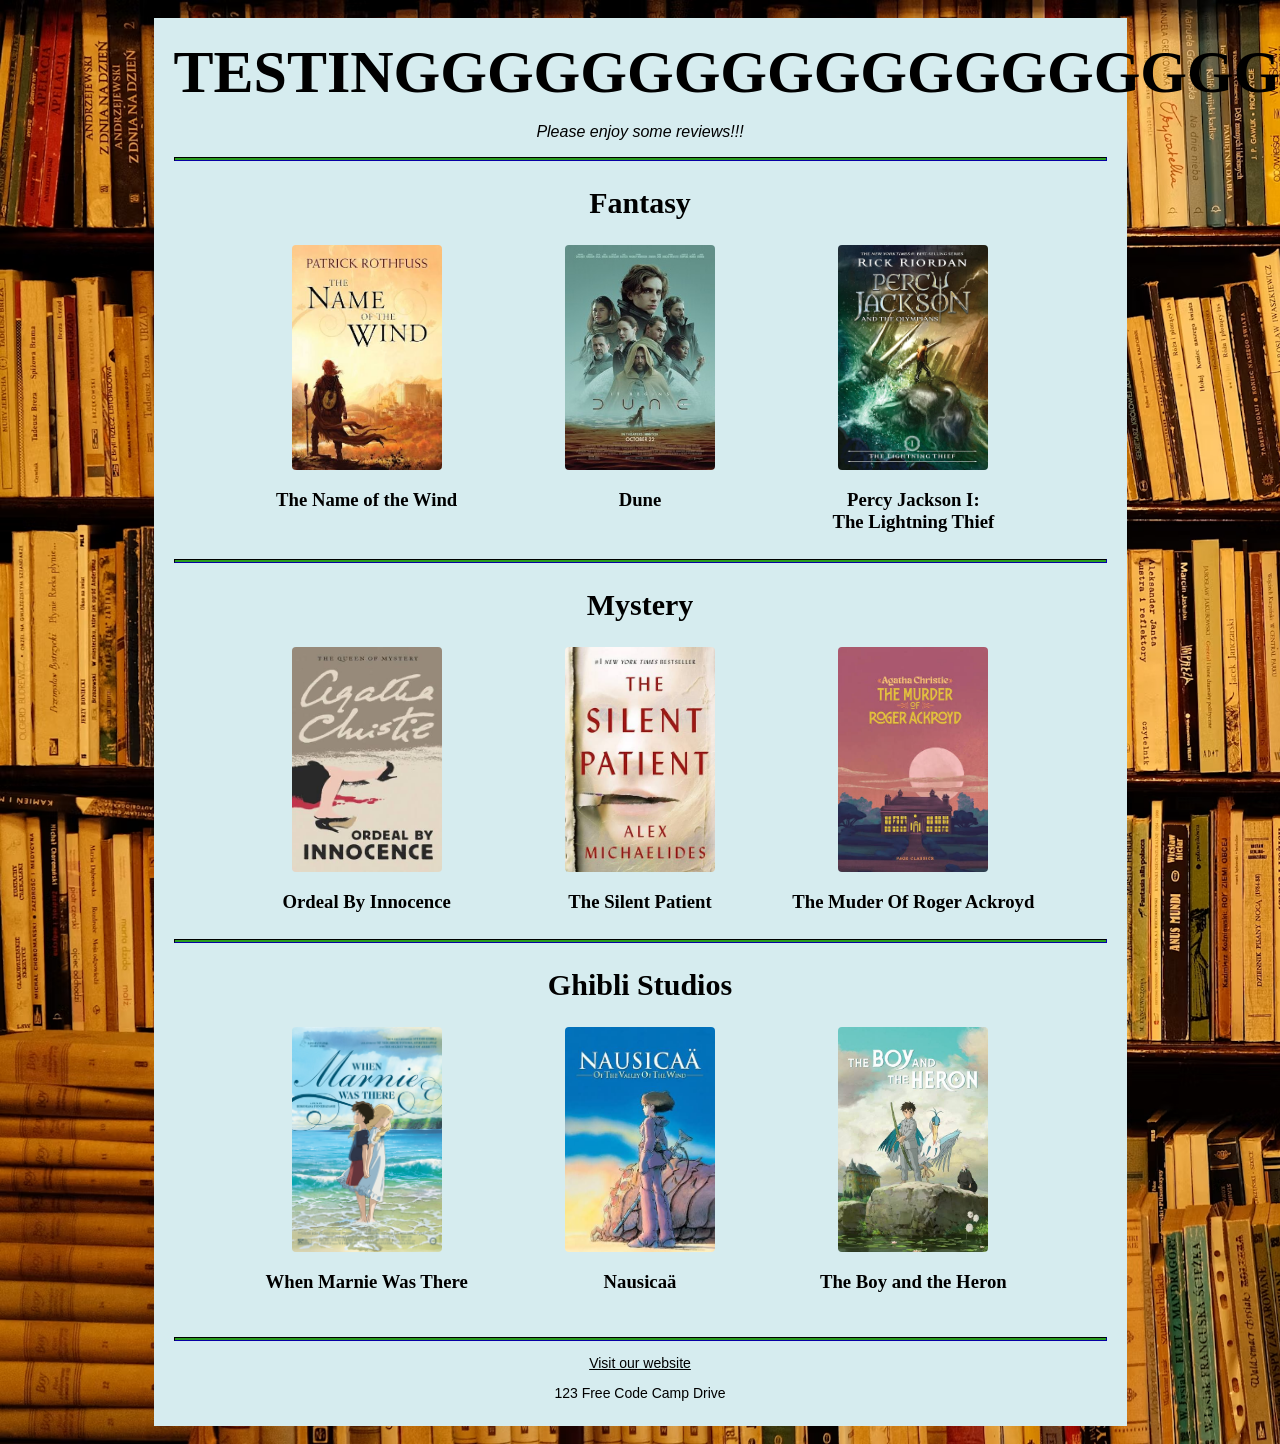
==== index.html @ d8da2d12 "file path" ====
<!DOCTYPE html>
<html lang="en">
  <head>
    <meta charset="utf-8" />
    <meta name="viewport" content="width=device-width, initial-scale=1.0" />
    <title>Cafe Menu</title>
    <link href="style.css" rel="stylesheet"/>
  </head>
  <body>
    <div class="reviewBody">
      <main>
        <h1>TESTINGGGGGGGGGGGGGGGGGGG</h1>
          <p class="established">Please enjoy some reviews!!!</p>
          <hr>
        <section>
          <h2>Fantasy</h2>
            <div class = book-grid>
              <article class="book-item">
                <a href="https://en.wikipedia.org/wiki/The_Name_of_the_Wind" target="_blank">
                <img class="posterCover" src="Images/Fantasy_TheNameOfTheWind.jpg" alt="The Name of the Wind book cover"/>
                </a>
                <h3>The Name of the Wind</h3>
              </article>

              <article class="book-item">
                <a href="https://en.wikipedia.org/wiki/Dune_(2021_film)" target="_blank">
                <img class="posterCover" src="Images/Dune_1.jpg" alt="Dune movie cover"/>
                </a>
                <h3>Dune</h3>
              </article>

              <article class="book-item">
                <a href="https://en.wikipedia.org/wiki/The_Lightning_Thief" target="_blank">
                <img class="posterCover" src="Images/Percy_Jackson_1.jpg" alt="Percy Jackson I: The Lightning Thief"/>
                </a>
                <h3>Percy Jackson I:<br>The Lightning Thief</h3>
              </article>

            </div>
          </section>
          <hr>

        <section>
          <h2>Mystery</h2>
            <div class = book-grid>
              <article class="book-item">
                <a href="https://en.wikipedia.org/wiki/Ordeal_by_Innocence" target="_blank">
                <img class="posterCover" src="Images/OrdealByInnocence.jpg" alt="Ordeal By Innocence"/>
                </a>
                <h3>Ordeal By Innocence</h3>
              </article>

              <article class="book-item">
                <a href="https://en.wikipedia.org/wiki/The_Silent_Patient" target="_blank">
                <img class="posterCover" src="Images/SilentPatient.jpg" alt="Silent Patient Cover"/>
                </a>
                <h3>The Silent Patient</h3>
              </article>

              <article class="book-item">
                <a href="https://en.wikipedia.org/wiki/The_Murder_of_Roger_Ackroyd" target="_blank">
                <img class="posterCover" src="Images/MuderOfRogerAckroyd.jpg" alt="The Muder Of Roger Ackroyd"/>
                </a>
                <h3>The Muder Of Roger Ackroyd</h3>
              </article>

            </div>
          
        </section>
        <hr>

        <section>
          <h2>Ghibli Studios</h2>
            <div class = book-grid>
              <article class="book-item">
                <a href="https://en.wikipedia.org/wiki/When_Marnie_Was_There_(film)" target="_blank">
                <img class="posterCover" src="Images/whenMarnieWasThere.jpg" alt="When Marnie Was There"/>
                </a>
                <h3>When Marnie Was There</h3>
              </article>

              <article class="book-item">
                <a href="https://en.wikipedia.org/wiki/Nausica%C3%A4_of_the_Valley_of_the_Wind_(film)" target="_blank">
                <img class="posterCover" src="Images/Nausicaa.jpg" alt="Nausicaä of the Valley of the Wind"/>
                </a>
                <h3>Nausicaä</h3>
              </article>

              <article class="book-item">
                <a href="https://en.wikipedia.org/wiki/The_Boy_and_the_Heron" target="_blank">
                <img class="posterCover" src="Images/theBoyandtheHeron.jpg" alt="The Boy and the Heron"/>
                </a>
                <h3>The Boy and the Heron</h3>
              </article>

            </div>
        </section>

      </main>


      <hr class="bottom-line">
      <footer>
        <p>
          <a href="https://www.freecodecamp.org" target="_blank">Visit our website</a>
        </p>
        <p class="address">123 Free Code Camp Drive</p>
      </footer>
    </div>
  </body>
</html>
---- style.css ----
body {
  background-image: url(Images/library_books.avif);
  background-size: cover;
  font-family: sans-serif;
  padding: 10px;
}

h1 {
  font-size: 60px;
  margin-top: 0;
  margin-bottom: 15px;
}

h2 {
  font-size: 30px;
}

.established {
  font-style: italic;
}

h1{
  text-align: center;
  font-family: Impact, serif;

}

h2,h3{
  text-align: center;
  font-family: 'Times New Roman', Times, serif;
  

}

p{
  text-align: center;
}


.book-grid {
  display: grid;
  grid-template-columns: repeat(3, 1fr); 
  grid-gap: 20px; 
  max-width: 800px; 
  margin: 0 auto;  
}

.book-item {
  display: flex;
  flex-direction: column;
  align-items: center; 
  text-align: center;
}

.posterCover {
  width: 150px;
  height: 225px;
  object-fit: cover;
  border-radius: 4px;
  transition: transform 0.3s ease-in-out; /* transition effect */
}

.posterCover:hover {
  transform: scale(1.05);
}

.reviewBody {
  width: 75%;
  background-color: #d6ecef;
  margin-left: auto;
  margin-right: auto;
  padding: 20px;
  max-width: 2300px;
}

img {
  display: block;
  margin-left: auto;
  margin-right: auto;
}

hr {
  height: 2px;
  background-color: #2a9c1f;
  border-color: #030051;
}

.bottom-line {
  margin-top: 25px;
}

.item p {
  display: inline-block;
  margin-top: 5px;
  margin-bottom: 5px;
  font-size: 18px;
}

.flavor, .dessert {
  text-align: left;
  width: 75%;
}

.price {
  text-align: right;
  width: 25%;
}

/* FOOTER =================================================================================*/

footer {
  font-size: 14px;
}

.address {
  margin-bottom: 5px;
}

a {
  color: black;
}

a:visited {
  color: black;
}

a:hover {
  color: #510000;
}

a:active {
  color: #510000;
}
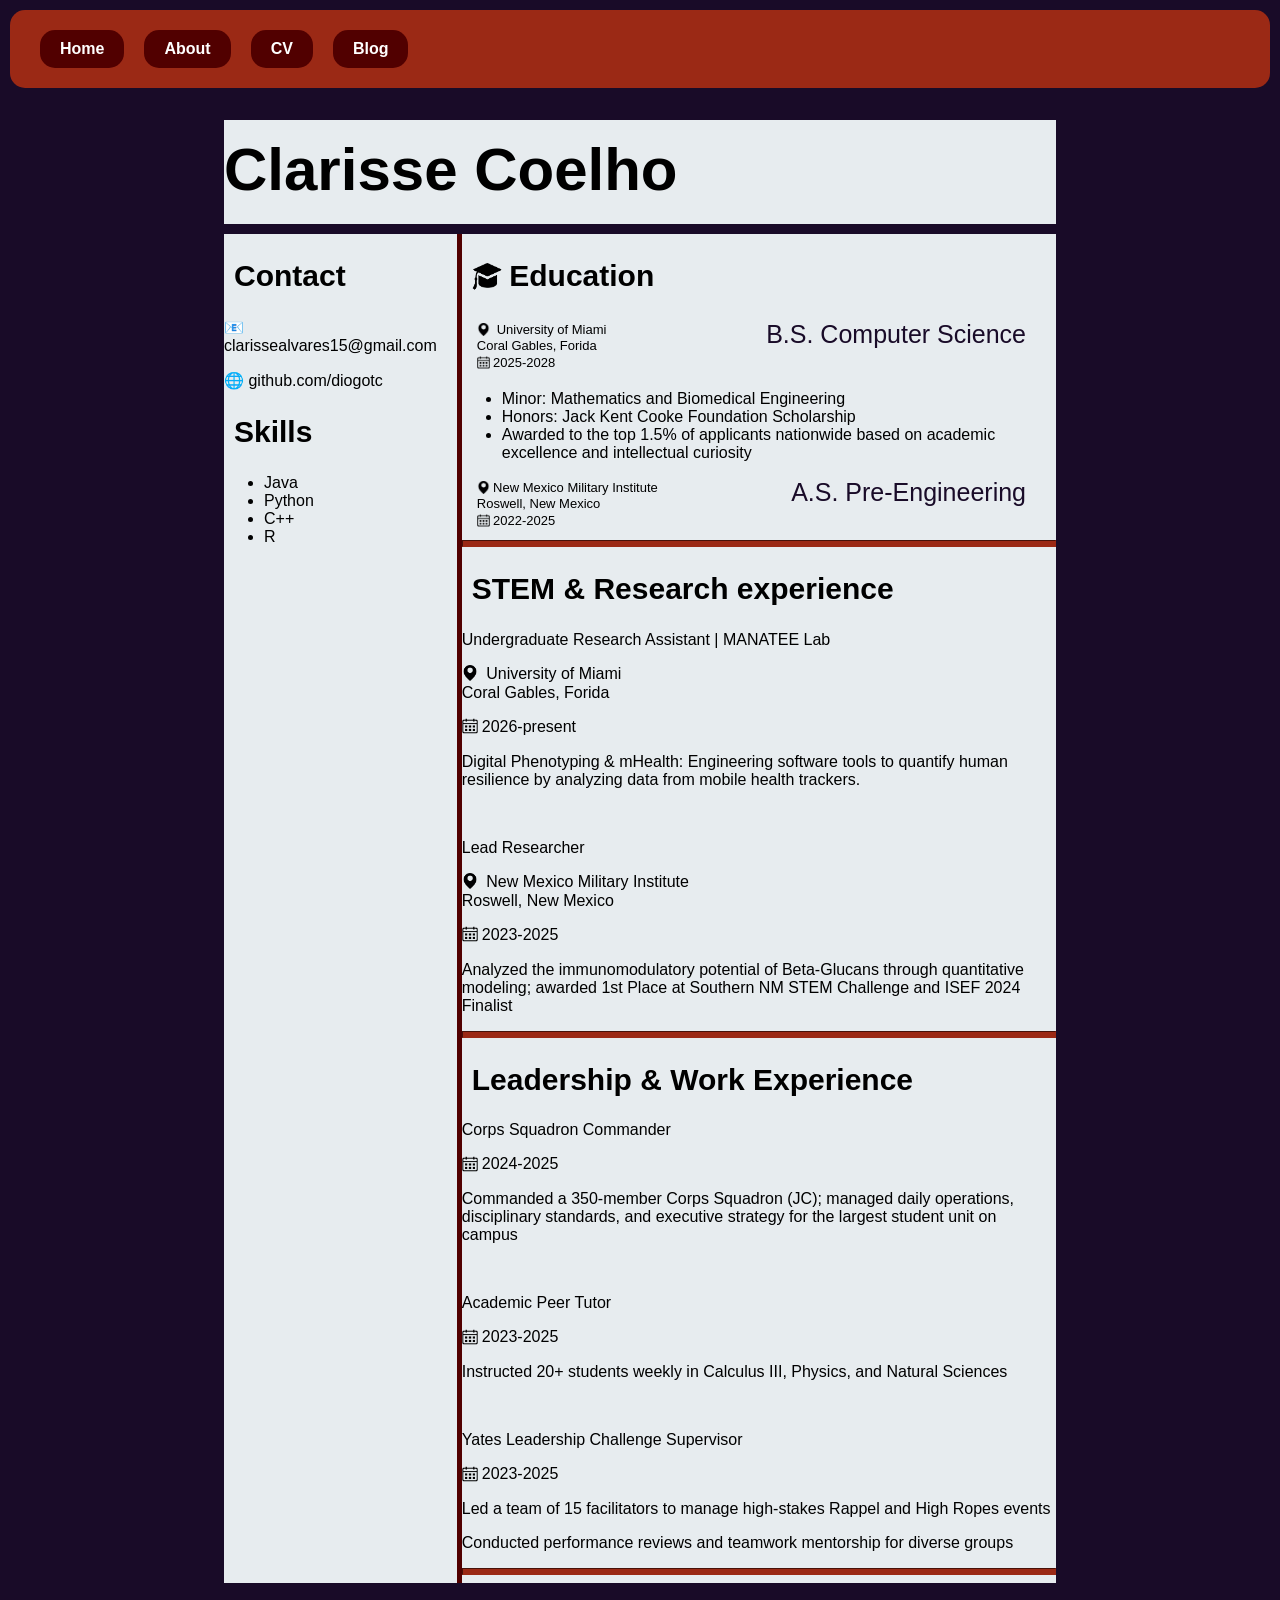
==== commit 8da8b6cc: "updates" ====
--- a/index.html
+++ b/index.html
@@ -3,109 +3,143 @@
   <head>
     <meta charset="utf-8" />
     <meta name="viewport" content="width=device-width, initial-scale=1.0" />
-    <title>Cafe Menu</title>
+    <title>Clarisse Coelho CV</title>
     <link href="style.css" rel="stylesheet"/>
   </head>
+
   <body>
-    <div class="reviewBody">
+    <nav class="navbar">
+      <div class="nav-container">
+        <ul class="nav-links">
+          <li><a href="#">Home</a></li>
+          <li><a href="#">About</a></li>
+          <li><a href="#">CV</a></li>
+          <li><a href="#">Blog</a></li>
+        </ul>
+      </div>
+    </nav>
+
+    <div class="resume-wrapper">
       <main>
-        <h1>TESTINGGGGGGGGGGGGGGGGGGG</h1>
-          <p class="established">Please enjoy some reviews!!!</p>
-          <hr>
-        <section>
-          <h2>Fantasy</h2>
-            <div class = book-grid>
-              <article class="book-item">
-                <a href="https://en.wikipedia.org/wiki/The_Name_of_the_Wind" target="_blank">
-                <img class="posterCover" src="Images/Fantasy_TheNameOfTheWind.jpg" alt="The Name of the Wind book cover"/>
-                </a>
-                <h3>The Name of the Wind</h3>
-              </article>
+        <header class="resume-header">
+          <h1>Clarisse Coelho</h1>
+        </header>
 
-              <article class="book-item">
-                <a href="https://en.wikipedia.org/wiki/Dune_(2021_film)" target="_blank">
-                <img class="posterCover" src="Images/Dune_1.jpg" alt="Dune movie cover"/>
-                </a>
-                <h3>Dune</h3>
-              </article>
+        <div class ="columns-container">
 
-              <article class="book-item">
-                <a href="https://en.wikipedia.org/wiki/The_Lightning_Thief" target="_blank">
-                <img class="posterCover" src="Images/Percy_Jackson_1.jpg" alt="Percy Jackson I: The Lightning Thief"/>
-                </a>
-                <h3>Percy Jackson I:<br>The Lightning Thief</h3>
-              </article>
-
-            </div>
-          </section>
-          <hr>
-
-        <section>
-          <h2>Mystery</h2>
-            <div class = book-grid>
-              <article class="book-item">
-                <a href="https://en.wikipedia.org/wiki/Ordeal_by_Innocence" target="_blank">
-                <img class="posterCover" src="Images/OrdealByInnocence.jpg" alt="Ordeal By Innocence"/>
-                </a>
-                <h3>Ordeal By Innocence</h3>
-              </article>
-
-              <article class="book-item">
-                <a href="https://en.wikipedia.org/wiki/The_Silent_Patient" target="_blank">
-                <img class="posterCover" src="Images/SilentPatient.jpg" alt="Silent Patient Cover"/>
-                </a>
-                <h3>The Silent Patient</h3>
-              </article>
-
-              <article class="book-item">
-                <a href="https://en.wikipedia.org/wiki/The_Murder_of_Roger_Ackroyd" target="_blank">
-                <img class="posterCover" src="Images/MuderOfRogerAckroyd.jpg" alt="The Muder Of Roger Ackroyd"/>
-                </a>
-                <h3>The Muder Of Roger Ackroyd</h3>
-              </article>
-
-            </div>
-          
-        </section>
-        <hr>
-
-        <section>
-          <h2>Ghibli Studios</h2>
-            <div class = book-grid>
-              <article class="book-item">
-                <a href="https://en.wikipedia.org/wiki/When_Marnie_Was_There_(film)" target="_blank">
-                <img class="posterCover" src="Images/whenMarnieWasThere.jpg" alt="When Marnie Was There"/>
-                </a>
-                <h3>When Marnie Was There</h3>
-              </article>
-
-              <article class="book-item">
-                <a href="https://en.wikipedia.org/wiki/Nausica%C3%A4_of_the_Valley_of_the_Wind_(film)" target="_blank">
-                <img class="posterCover" src="Images/Nausicaa.jpg" alt="Nausicaä of the Valley of the Wind"/>
-                </a>
-                <h3>Nausicaä</h3>
-              </article>
-
-              <article class="book-item">
-                <a href="https://en.wikipedia.org/wiki/The_Boy_and_the_Heron" target="_blank">
-                <img class="posterCover" src="Images/theBoyandtheHeron.jpg" alt="The Boy and the Heron"/>
-                </a>
-                <h3>The Boy and the Heron</h3>
-              </article>
-
-            </div>
-        </section>
-
-      </main>
+          <div class="right-column">
+            
 
 
-      <hr class="bottom-line">
-      <footer>
-        <p>
-          <a href="https://www.freecodecamp.org" target="_blank">Visit our website</a>
-        </p>
-        <p class="address">123 Free Code Camp Drive</p>
-      </footer>
-    </div>
+
+
+
+
+
+
+
+            <section>
+              <h2><img class="icon" src="Images/cap.png" alt="Graduation Cap Logo">Education</h2>
+
+              <div class = "resume-item">
+                <div class = "item-header">
+                  <div class = "meta-details">
+                    <p class = "location"><img class="icon" src="Images/location 2.png" alt="GPS symbol"> University of Miami<br>Coral Gables, Forida </p>
+                    <p class = "date"><img class="icon" src="Images/date.png" alt="calendar symbol">2025-2028</p>
+                  </div>
+                  <p class = "degree-title">B.S. Computer Science </p>
+                </div>
+
+                <ul class="item-details">
+                  <li>Minor: Mathematics and Biomedical Engineering</li>
+                  <li>Honors: Jack Kent Cooke Foundation Scholarship</li>
+                  <li>Awarded to the top 1.5% of applicants nationwide based on academic excellence and intellectual curiosity</li>
+                </ul>
+              </div>
+              
+              <div class="resume-item">
+                <div class = "item-header">
+                  <div class = "meta-details">
+                    <p class = "location"><img class="icon" src="Images/location 2.png" alt="GPS symbol">New Mexico Military Institute<br>Roswell, New Mexico</p>
+                    <p class = "date"><img class="icon" src="Images/date.png" alt="calendar symbol">2022-2025</p>
+                  </div>
+                  <p class = "degree-title">A.S. Pre-Engineering</p>
+                </div>
+                                                    
+              </div>
+            </section> <!--end education section-->
+
+
+
+
+
+
+
+
+            <hr>
+            <section>
+              <h2>STEM & Research experience</h2>
+                <div class = resume-category>
+                  <p class = "research-title">Undergraduate Research Assistant | MANATEE Lab</p>
+                  <p class = "location"><img class="icon" src="Images/location 2.png" alt="GPS symbol"> University of Miami<br>Coral Gables, Forida </p>
+                  <p class = "date"><img class="icon" src="Images/date.png" alt="calendar symbol">2026-present</p>
+                  <p class="project">Digital Phenotyping & mHealth: Engineering software tools to quantify human resilience by analyzing data from mobile health trackers.</p>
+                  <br>
+                  <p class = "research-title">Lead Researcher</p>
+                  <p class = "location"><img class="icon" src="Images/location 2.png" alt="GPS symbol"> New Mexico Military Institute<br>Roswell, New Mexico   </p>
+                  <p class = "date"><img class="icon" src="Images/date.png" alt="calendar symbol">2023-2025</p>
+                  <p class="project">Analyzed the immunomodulatory potential of Beta-Glucans through quantitative modeling; awarded 1st Place at Southern NM STEM Challenge and ISEF 2024 Finalist</p>
+
+                </div>
+            </section> <!--end STEM and Research experience section-->
+            <hr>
+            <section>
+              <h2>Leadership & Work Experience</h2>
+                <div class = resume-category>
+                  <p class = "research-title">Corps Squadron Commander </p>
+                  <p class = "date"><img class="icon" src="Images/date.png" alt="calendar symbol">2024-2025</p>
+                  <p class="project">Commanded a 350-member Corps Squadron (JC); managed daily operations, disciplinary standards, and executive strategy for the largest student unit on campus</p>
+                  <br>
+                  <p class = "research-title">Academic Peer Tutor</p>
+                  <p class = "date"><img class="icon" src="Images/date.png" alt="calendar symbol">2023-2025</p>
+                  <p class="project">Instructed 20+ students weekly in Calculus III, Physics, and Natural Sciences</p>
+                  <br>
+                  <p class = "research-title">Yates Leadership Challenge Supervisor</p>
+                  <p class = "date"><img class="icon" src="Images/date.png" alt="calendar symbol">2023-2025</p>
+                  <p class="project">Led a team of 15 facilitators to manage high-stakes Rappel and High Ropes events</p>
+                  <p class="project">Conducted performance reviews and teamwork mentorship for diverse groups </p>
+                  
+                </div>
+            </section> <!--end Leadership and Work Experience section-->
+            <hr>
+          </div> <!--end of div = right column-->
+
+          <div class="left-column">
+            <section>
+              <h2>Contact</h2>
+                <div class = resume-category>
+                  <p>📧 clarissealvares15@gmail.com</p>   
+                  <p>🌐 github.com/diogotc</p>             
+                </div>
+            </section>    
+      
+            <section>
+              <h2>Skills</h2>
+                <div class = resume-category>
+                  <ul class="programing-languages">
+                    <li>Java</li>
+                    <li>Python</li>
+                    <li>C++</li>
+                    <li>R</li>
+                  </ul>
+                </div>
+            </section>         
+          </div>  <!-- end of div = body left column--> 
+
+        </div> <!-- end of div = columns container-->    
+      </main>
+      
+
+    </div> <!--End of div resume-wrapper-->
   </body>
 </html>
--- a/style.css
+++ b/style.css
@@ -1,133 +1,198 @@
+
+
+
+/* NAVIGATION BAR=========================================================================== */
+.navbar {
+  background-color: #9b2915; 
+  padding: 20px 0; /*Grossura do menu - First number is top and bottom, second it left and right*/
+
+  /*Menu space formating*/
+  top: 10px;       
+  left: 10px;     
+  right: 10px;     
+  
+  z-index: 1000;   /*Stays on top of the screen*/
+
+  border-radius: 15px;
+  position: fixed; /* Keeps it locked to the viewport */
+}
+
+.nav-container {
+  max-width: 1200px;
+  margin: 0 auto;
+  display: flex;
+  justify-content: flex-start; /* put links to the right */
+  align-items: center;
+  padding: 0 30px; /*Distancia dos links da esquerda*/
+  
+}
+
+
+.nav-links {
+  list-style: none; /* Removes bullet points */
+  display: flex; /*Items: sit side-by-side + stretch to match height*/
+  gap: 20px;       /* Adds spacing between menu items */
+  margin: 0;
+  padding: 0;
+  
+}
+
+.nav-links a {
+  color: white;  
+  font-weight: bold;
+  text-decoration: none; /*removes the underline */
+  font-size: 16px;
+  border-radius: 15px;
+
+  /* BUTTON SETTINGS */
+  padding: 10px 20px;           /* Borders */
+  background-color: #510000;    
+  display: inline-block;    
+  
+  /* THE ANIMATION */
+  transition: all 0.3s cubic-bezier(0.175, 0.885, 0.32, 1.275); /*Pop up effect*/
+}
+
+.nav-links a:hover {
+  color: #b9bcbd;
+  transition: all 0.3s cubic-bezier(0.175, 0.885, 0.32, 1.275);
+  transform: translateY(-5px) scale(1.06); /* Leaps up 5px and grows 6% larger */
+  box-shadow: 0 10px 20px rgba(0, 0, 0, 0.4); /* soft shadow underneath*/
+  
+}
+
+.nav-links a:active {
+  transform: translateY(-1px) scale(1.01); /* Snaps back down slightly when clicked */
+  box-shadow: 0 3px 6px rgba(0, 0, 0, 0.4);  /* Tightens the shadow back up */
+}
+
+
+/*================BODY=========================================================================*/
+
 body {
-  background-image: url(Images/library_books.avif);
+
   background-size: cover;
-  font-family: sans-serif;
-  padding: 10px;
+  font-family: Inter, Helvetica, sans-serif;
+  padding: 0px;
+  width: 65%;
+  background-color: #190B28;
+  margin-left: auto;
+  margin-right: auto;
+  margin-top: 100px;
+  padding: 20px;
+  max-width: 2300px;
 }
 
 h1 {
   font-size: 60px;
   margin-top: 0;
   margin-bottom: 15px;
+  text-align: left;
+  font-family: Inter, Helvetica, sans-serif;
 }
 
-h2 {
-  font-size: 30px;
-}
-
-.established {
-  font-style: italic;
-}
-
-h1{
-  text-align: center;
-  font-family: Impact, serif;
-
-}
-
-h2,h3{
-  text-align: center;
-  font-family: 'Times New Roman', Times, serif;
+h3{
+  font-family: Inter, Helvetica, sans-serif;
   
 
 }
 
 p{
-  text-align: center;
+  text-align: left;
+  font-family: Inter, Helvetica, sans-serif;
 }
 
 
-.book-grid {
-  display: grid;
-  grid-template-columns: repeat(3, 1fr); 
-  grid-gap: 20px; 
-  max-width: 800px; 
-  margin: 0 auto;  
+/* ================== Columns settings ==================================================*/
+
+.resume-header{
+  margin-bottom: 0;       /* Forces the header block to end exactly at the line */
+  background-color: #E7ECEF;
+  padding-bottom: 5px;   /* Use padding instead of margin to keep space inside the aqua box */
+  padding-top: 15px;
+  border-bottom: 10px solid #190B28;
+} 
+
+
+.columns-container{
+  display: flex;
+  gap: 0px;
+  margin-top: 0; /* Ensures the columns touch the header perfectly */
 }
 
-.book-item {
-  display: flex;
-  flex-direction: column;
-  align-items: center; 
-  text-align: center;
+.right-column {
+  flex: 3; /* Content takes up 75% */
+  order: 2; /* Pushes the right column content to visual right side */
+  background-color: #E7ECEF;
 }
 
-.posterCover {
-  width: 150px;
-  height: 225px;
-  object-fit: cover;
-  border-radius: 4px;
-  transition: transform 0.3s ease-in-out; /* transition effect */
+.left-column {
+  flex: 1; /* Sidebar takes up 25% */
+  order: 1; /* Keeps sidebar on visual left side */
+  border-right: 5px solid #510000;
+  padding-right: 20px;
+  background-color: #E7ECEF;
 }
 
-.posterCover:hover {
-  transform: scale(1.05);
+
+/* Division Lines*/
+hr { 
+  height: 5px;
+  background-color: #9B2915;
+  border-color: #9B2915;
 }
 
-.reviewBody {
-  width: 75%;
-  background-color: #d6ecef;
-  margin-left: auto;
-  margin-right: auto;
-  padding: 20px;
-  max-width: 2300px;
+/* Text Settings ===================================================================*/
+
+h2 {
+  font-size: 30px;
+  font-family: Inter, Helvetica, sans-serif;
+  text-align: left;
+  padding-left: 10px;
+
 }
 
-img {
-  display: block;
-  margin-left: auto;
-  margin-right: auto;
+.icon{
+
+  width: 1em;
+  height: 1em;
+  vertical-align: middle;
+  padding-right: 0.25em;
+  padding-bottom: 0.15em;
+
 }
 
-hr {
-  height: 2px;
-  background-color: #2a9c1f;
-  border-color: #030051;
+.item-header {
+  display: flex;
+  justify-content: space-between; /* metadata left and degree title goes */
+  align-items: flex-start;
+  margin-bottom: 8px;
 }
 
-.bottom-line {
-  margin-top: 25px;
+.meta-details p {
+  font-size: 13px;       
+  margin: 2px 0;         
+  text-align: left !important;
+  padding-left: 15px;
 }
 
-.item p {
-  display: inline-block;
-  margin-top: 5px;
-  margin-bottom: 5px;
-  font-size: 18px;
+
+.degree-title {
+  font-size: 25px;      
+  color: #190B28;
+  margin-top: 0;
+  text-align: right !important;
+  padding-right: 30px;
+  font-family: sans-serif; 
+
 }
 
-.flavor, .dessert {
+.resume-details {
   text-align: left;
-  width: 75%;
+  padding-left: 20px;
+  margin-top: 5px;
+  font-size: 13px;
 }
-
-.price {
-  text-align: right;
-  width: 25%;
-}
-
-/* FOOTER =================================================================================*/
-
-footer {
-  font-size: 14px;
-}
-
-.address {
-  margin-bottom: 5px;
-}
-
-a {
-  color: black;
-}
-
-a:visited {
-  color: black;
-}
-
-a:hover {
-  color: #510000;
-}
-
-a:active {
-  color: #510000;
+.resume-details li {
+  margin-bottom: 4px;
 }
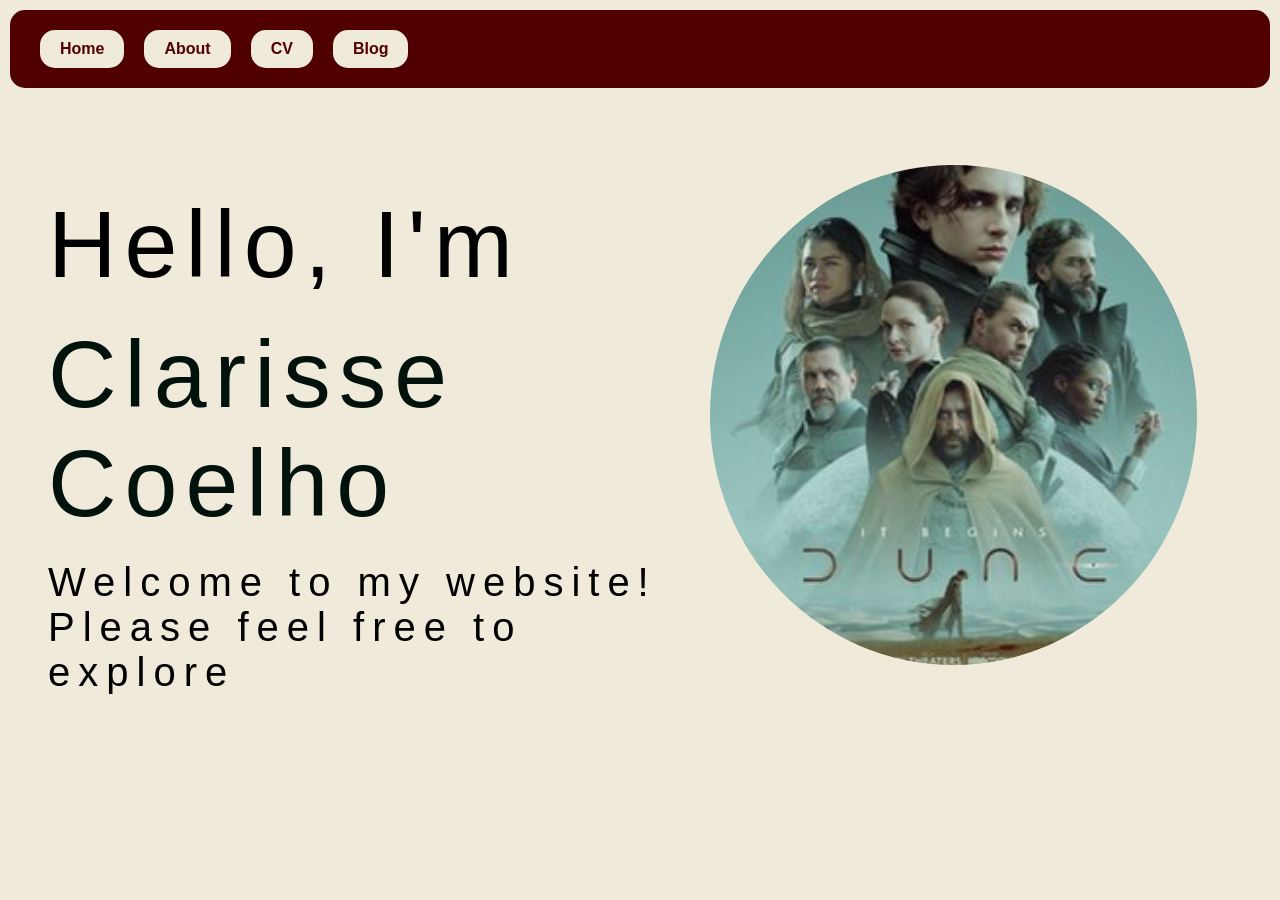
==== commit 58553e14: "Changes" ====
--- a/index.html
+++ b/index.html
@@ -7,136 +7,29 @@
     <link href="style.css" rel="stylesheet"/>
   </head>
 
-  <body>
+  <body class="index-body">
     <nav class="navbar">
       <div class="nav-container">
         <ul class="nav-links">
-          <li><a href="#">Home</a></li>
-          <li><a href="#">About</a></li>
-          <li><a href="#">CV</a></li>
-          <li><a href="#">Blog</a></li>
+          <li><a href="index.html">Home</a></li>
+          <li><a href="about.html">About</a></li>
+          <li><a href="cv.html">CV</a></li>
+          <li><a href="blog.html">Blog</a></li>
         </ul>
       </div>
     </nav>
 
     <div class="resume-wrapper">
       <main>
-        <header class="resume-header">
-          <h1>Clarisse Coelho</h1>
-        </header>
+        <div class="home-container">
+          <div class ="home-text">
+            <p class="home-greeting">Hello, I'm</p>
+            <p class="home-name">Clarisse<br>Coelho</p>
+            <p class="home-intro">Welcome to my website!<br>Please feel free to explore</p>
+          </div>
+          <img src="Images/Dune_1.jpg" class="home-profilepicture" alt="Clarisse profile picture">
 
-        <div class ="columns-container">
-
-          <div class="right-column">
-            
-
-
-
-
-
-
-
-
-
-            <section>
-              <h2><img class="icon" src="Images/cap.png" alt="Graduation Cap Logo">Education</h2>
-
-              <div class = "resume-item">
-                <div class = "item-header">
-                  <div class = "meta-details">
-                    <p class = "location"><img class="icon" src="Images/location 2.png" alt="GPS symbol"> University of Miami<br>Coral Gables, Forida </p>
-                    <p class = "date"><img class="icon" src="Images/date.png" alt="calendar symbol">2025-2028</p>
-                  </div>
-                  <p class = "degree-title">B.S. Computer Science </p>
-                </div>
-
-                <ul class="item-details">
-                  <li>Minor: Mathematics and Biomedical Engineering</li>
-                  <li>Honors: Jack Kent Cooke Foundation Scholarship</li>
-                  <li>Awarded to the top 1.5% of applicants nationwide based on academic excellence and intellectual curiosity</li>
-                </ul>
-              </div>
-              
-              <div class="resume-item">
-                <div class = "item-header">
-                  <div class = "meta-details">
-                    <p class = "location"><img class="icon" src="Images/location 2.png" alt="GPS symbol">New Mexico Military Institute<br>Roswell, New Mexico</p>
-                    <p class = "date"><img class="icon" src="Images/date.png" alt="calendar symbol">2022-2025</p>
-                  </div>
-                  <p class = "degree-title">A.S. Pre-Engineering</p>
-                </div>
-                                                    
-              </div>
-            </section> <!--end education section-->
-
-
-
-
-
-
-
-
-            <hr>
-            <section>
-              <h2>STEM & Research experience</h2>
-                <div class = resume-category>
-                  <p class = "research-title">Undergraduate Research Assistant | MANATEE Lab</p>
-                  <p class = "location"><img class="icon" src="Images/location 2.png" alt="GPS symbol"> University of Miami<br>Coral Gables, Forida </p>
-                  <p class = "date"><img class="icon" src="Images/date.png" alt="calendar symbol">2026-present</p>
-                  <p class="project">Digital Phenotyping & mHealth: Engineering software tools to quantify human resilience by analyzing data from mobile health trackers.</p>
-                  <br>
-                  <p class = "research-title">Lead Researcher</p>
-                  <p class = "location"><img class="icon" src="Images/location 2.png" alt="GPS symbol"> New Mexico Military Institute<br>Roswell, New Mexico   </p>
-                  <p class = "date"><img class="icon" src="Images/date.png" alt="calendar symbol">2023-2025</p>
-                  <p class="project">Analyzed the immunomodulatory potential of Beta-Glucans through quantitative modeling; awarded 1st Place at Southern NM STEM Challenge and ISEF 2024 Finalist</p>
-
-                </div>
-            </section> <!--end STEM and Research experience section-->
-            <hr>
-            <section>
-              <h2>Leadership & Work Experience</h2>
-                <div class = resume-category>
-                  <p class = "research-title">Corps Squadron Commander </p>
-                  <p class = "date"><img class="icon" src="Images/date.png" alt="calendar symbol">2024-2025</p>
-                  <p class="project">Commanded a 350-member Corps Squadron (JC); managed daily operations, disciplinary standards, and executive strategy for the largest student unit on campus</p>
-                  <br>
-                  <p class = "research-title">Academic Peer Tutor</p>
-                  <p class = "date"><img class="icon" src="Images/date.png" alt="calendar symbol">2023-2025</p>
-                  <p class="project">Instructed 20+ students weekly in Calculus III, Physics, and Natural Sciences</p>
-                  <br>
-                  <p class = "research-title">Yates Leadership Challenge Supervisor</p>
-                  <p class = "date"><img class="icon" src="Images/date.png" alt="calendar symbol">2023-2025</p>
-                  <p class="project">Led a team of 15 facilitators to manage high-stakes Rappel and High Ropes events</p>
-                  <p class="project">Conducted performance reviews and teamwork mentorship for diverse groups </p>
-                  
-                </div>
-            </section> <!--end Leadership and Work Experience section-->
-            <hr>
-          </div> <!--end of div = right column-->
-
-          <div class="left-column">
-            <section>
-              <h2>Contact</h2>
-                <div class = resume-category>
-                  <p>📧 clarissealvares15@gmail.com</p>   
-                  <p>🌐 github.com/diogotc</p>             
-                </div>
-            </section>    
-      
-            <section>
-              <h2>Skills</h2>
-                <div class = resume-category>
-                  <ul class="programing-languages">
-                    <li>Java</li>
-                    <li>Python</li>
-                    <li>C++</li>
-                    <li>R</li>
-                  </ul>
-                </div>
-            </section>         
-          </div>  <!-- end of div = body left column--> 
-
-        </div> <!-- end of div = columns container-->    
+        </div>
       </main>
       
 
--- a/style.css
+++ b/style.css
@@ -1,9 +1,13 @@
 
 
 
-/* NAVIGATION BAR=========================================================================== */
+/* ==========================================================================
+  1. GLOBAL & RESET STYLES (Applies to ALL pages)
+  ========================================================================== 
+*/
+
 .navbar {
-  background-color: #9b2915; 
+  background-color: #510000; 
   padding: 20px 0; /*Grossura do menu - First number is top and bottom, second it left and right*/
 
   /*Menu space formating*/
@@ -26,7 +30,6 @@
   padding: 0 30px; /*Distancia dos links da esquerda*/
   
 }
-
 
 .nav-links {
   list-style: none; /* Removes bullet points */
@@ -38,7 +41,7 @@
 }
 
 .nav-links a {
-  color: white;  
+  color: #510000;  
   font-weight: bold;
   text-decoration: none; /*removes the underline */
   font-size: 16px;
@@ -46,7 +49,7 @@
 
   /* BUTTON SETTINGS */
   padding: 10px 20px;           /* Borders */
-  background-color: #510000;    
+  background-color: #F0EADA;    
   display: inline-block;    
   
   /* THE ANIMATION */
@@ -54,7 +57,7 @@
 }
 
 .nav-links a:hover {
-  color: #b9bcbd;
+  color: #00120B;
   transition: all 0.3s cubic-bezier(0.175, 0.885, 0.32, 1.275);
   transform: translateY(-5px) scale(1.06); /* Leaps up 5px and grows 6% larger */
   box-shadow: 0 10px 20px rgba(0, 0, 0, 0.4); /* soft shadow underneath*/
@@ -67,7 +70,7 @@
 }
 
 
-/*================BODY=========================================================================*/
+/*---------------------------------BODY--------------------------------------------*/
 
 body {
 
@@ -75,7 +78,7 @@
   font-family: Inter, Helvetica, sans-serif;
   padding: 0px;
   width: 65%;
-  background-color: #190B28;
+  background-color: #F0EADA;
   margin-left: auto;
   margin-right: auto;
   margin-top: 100px;
@@ -93,8 +96,6 @@
 
 h3{
   font-family: Inter, Helvetica, sans-serif;
-  
-
 }
 
 p{
@@ -103,8 +104,99 @@
 }
 
 
-/* ================== Columns settings ==================================================*/
-
+/* ==========================================================================
+  2. HOME PAGE EXCLUSIVE --- index.html
+  ========================================================================== 
+*/
+
+.index-body {
+
+  background-size: cover;
+  padding: 0px;
+  background-color: #F0EADA;
+  margin-left: 10%;
+  margin-right: auto;
+  margin-top: 75px;
+  padding: 20px;
+  max-width: 2300px;
+}
+
+.home-greeting,.home-intro,.home-name{
+  font-family:'Lucida Sans', 'Lucida Sans Regular', 'Lucida Grande', 'Lucida Sans Unicode', Geneva, Verdana, sans-serif;
+  letter-spacing: 8px ;
+}
+.home-greeting{
+  font-size: 95px;
+  padding-top: 0px;
+  padding-bottom: 1px;
+  
+}
+
+.home-name {
+  margin-top: -75px;
+  margin-bottom: -75px;
+  font-size: 95px;
+  display: inline-block;
+  color: #00120B;        
+  position: relative; 
+  z-index: 1;         
+  transition: color 0.4s ease;  /*return */
+}
+
+/* THE SLIDING BACKGROUND --------------------------------------------*/
+.home-name::before {
+  content: '';
+  position: absolute;
+  top: 0;
+  left: 0;
+  width: 100%;
+  height: 100%;
+  background-color: #510000; /* background that swipes */
+  z-index: -1;                /*  red sheet  behind  text */
+  transform: scaleX(0);             
+  transform-origin: bottom left;     /*Exit animation*/
+  transition: transform 0.4s cubic-bezier(0.25, 1, 0.5, 1); 
+}
+
+.home-name:hover::before {
+  transform: scaleX(1);            
+  
+  /* LEFT side*/
+  transform-origin: bottom left;   
+}
+
+.home-name:hover {
+  color: #F0EADA; 
+}
+
+.home-intro{
+  font-size: 40px;
+}
+
+.home-container {
+  display: flex;
+  align-items: center;
+  max-width: 90%;
+  margin-left: -100px;
+  padding-top: 0px;
+
+}
+
+.home-profilepicture{
+  width: 500px;
+  height: 500px;
+  border-radius: 50%; /*makes the circle*/
+  object-fit: cover; 
+  margin-right: -400px;
+
+}
+
+
+
+/* ==========================================================================
+  3. CV PAGE EXCLUSIVE --- cv.html
+  ========================================================================== 
+*/
 .resume-header{
   margin-bottom: 0;       /* Forces the header block to end exactly at the line */
   background-color: #E7ECEF;
@@ -142,8 +234,9 @@
   border-color: #9B2915;
 }
 
-/* Text Settings ===================================================================*/
-
+/* Text Settings -----------------------------------------------------------------*/
+
+/*Categories eg "Education", Skills, etc*/
 h2 {
   font-size: 30px;
   font-family: Inter, Helvetica, sans-serif;
@@ -195,4 +288,58 @@
 }
 .resume-details li {
   margin-bottom: 4px;
-}+}
+
+
+/*Left Colum Text---------------------------*/
+.contact-icon{
+
+  width: 1.4em;
+  height: 1.4em;
+  vertical-align: middle;
+  padding-right: 0.15em;
+  padding-bottom: 0.15em;
+
+}
+
+.contact-list li{
+  display: flex;
+  align-items: center; 
+  gap: 8px;            
+  margin-bottom: 1px;  
+  text-align: left ;
+}
+
+.contact-list a{
+  color: black ;
+  text-decoration: none;
+  display: inline-block; /* Allows the element to physically move */
+  transition: all 0.2s ease-in-out;
+}
+
+.contact-list a:hover{
+  color: #510000 ;
+  transform: translateX(4px); /* 4 pixels to the right */
+}
+
+/* ==========================================================================
+  4. BLOG PAGE EXCLUSIVE --- blog.html
+  ========================================================================== 
+*/
+
+
+
+
+
+
+/* ==========================================================================
+  5. General settings
+  ========================================================================== 
+*/
+
+.bold-word{
+
+  font-weight: bold;
+}
+
+
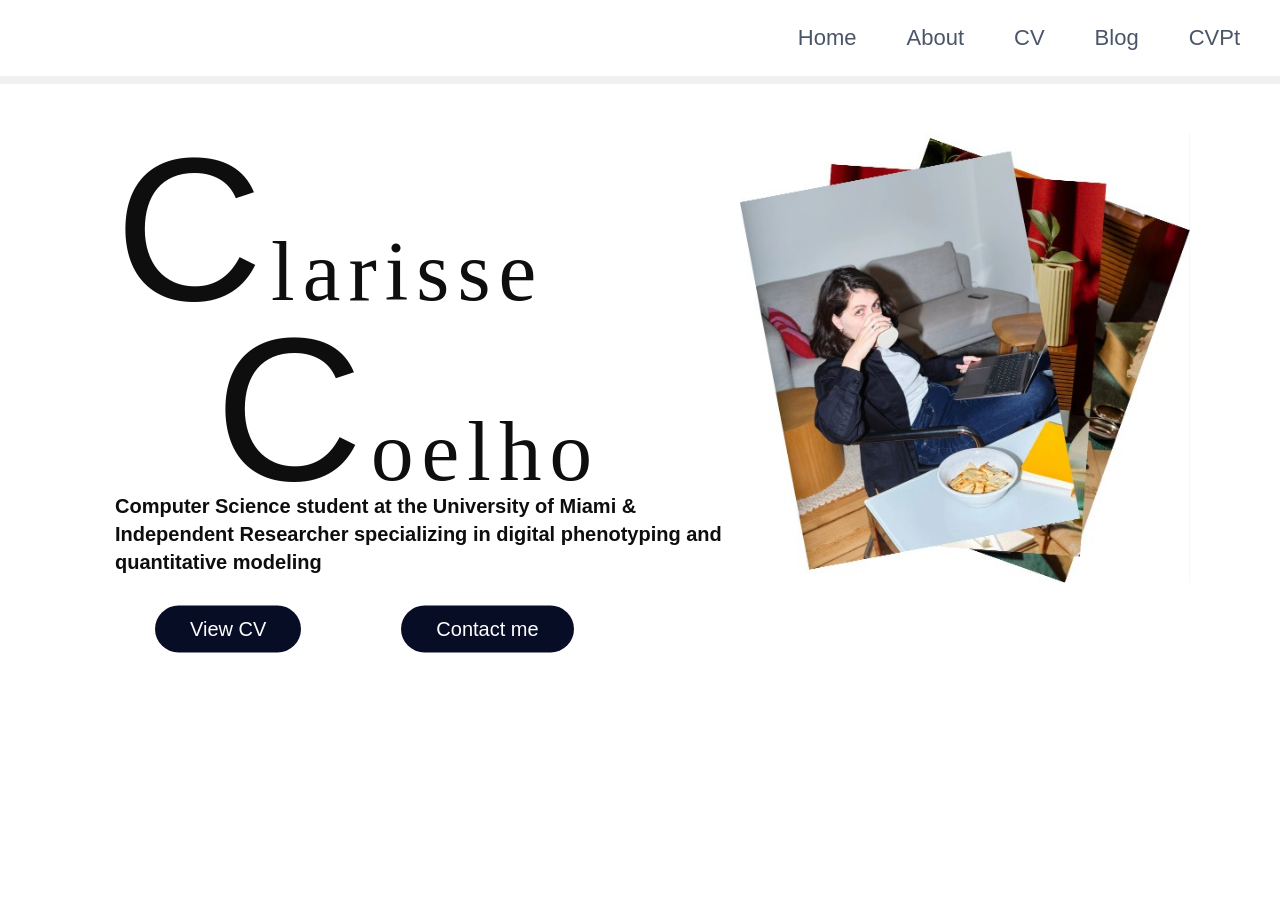
==== commit 4ae7390e: "new desing" ====
--- a/index.html
+++ b/index.html
@@ -3,7 +3,7 @@
   <head>
     <meta charset="utf-8" />
     <meta name="viewport" content="width=device-width, initial-scale=1.0" />
-    <title>Clarisse Coelho CV</title>
+    <title>Clarisse Coelho</title>
     <link href="style.css" rel="stylesheet"/>
   </head>
 
@@ -15,6 +15,7 @@
           <li><a href="about.html">About</a></li>
           <li><a href="cv.html">CV</a></li>
           <li><a href="blog.html">Blog</a></li>
+          <li><a href="cvpt.html">CVPt</a></li>
         </ul>
       </div>
     </nav>
@@ -23,13 +24,24 @@
       <main>
         <div class="home-container">
           <div class ="home-text">
-            <p class="home-greeting">Hello, I'm</p>
-            <p class="home-name">Clarisse<br>Coelho</p>
-            <p class="home-intro">Welcome to my website!<br>Please feel free to explore</p>
+            <h1 class="home-name">
+              <span class="sloop">C</span><span class="times">larisse</span>
+              <br>
+              <div id="home-coelho">
+                <span class="sloop">C</span><span class="times">oelho</span>
+              </div>
+            </h1>            
+              <p class="home-hero">Computer Science student at the University of Miami & Independent Researcher specializing in digital phenotyping and quantitative modeling</p>
+            
+            <div class="home-buttons">
+              <a href="cv.html" class="button-pill">View CV</a>
+              <a href="mailto:clarissealvares15@gmail.com" class="button-pill">Contact me</a>
+            </div>
           </div>
-          <img src="Images/Dune_1.jpg" class="home-profilepicture" alt="Clarisse profile picture">
+          <img src="Images/stackpictures.jpg" class="home-profilepicture" alt="Clarisse profile picture">
 
         </div>
+
       </main>
       
 
--- a/style.css
+++ b/style.css
@@ -1,4 +1,5 @@
 
+@import url('https://fonts.cdnfonts.com/css/sloop');
 
 
 /* ==========================================================================
@@ -7,91 +8,95 @@
 */
 
 .navbar {
-  background-color: #510000; 
-  padding: 20px 0; /*Grossura do menu - First number is top and bottom, second it left and right*/
-
-  /*Menu space formating*/
-  top: 10px;       
-  left: 10px;     
-  right: 10px;     
-  
-  z-index: 1000;   /*Stays on top of the screen*/
-
-  border-radius: 15px;
-  position: fixed; /* Keeps it locked to the viewport */
+  padding: 20px 0;
+  position: fixed; 
+  top: 0;       
+  left: 0;     
+  right: 0;     
+  z-index: 1000; 
+  border-bottom: 8px solid #f0f0f0; 
+  background-color: #ffffff;
 }
 
 .nav-container {
   max-width: 1200px;
   margin: 0 auto;
   display: flex;
-  justify-content: flex-start; /* put links to the right */
+  justify-content: flex-end; 
   align-items: center;
-  padding: 0 30px; /*Distancia dos links da esquerda*/
+  padding: 0 30px; 
+}
+
+.nav-links {
+  list-style: none; 
+  display: flex; 
+  gap: 50px; 
+  margin: 0;
+  padding: 0;
+}
+
+.nav-links a {
+  color: #4a5568; 
+  font-weight: 500;
+  text-decoration: none; /* Removed default underline completely */
+  font-size: 22px;
+  padding: 5px 0; 
+  display: inline-block; 
+  position: relative; /* Crucial: Acts as the anchor for our custom underline */
   
-}
-
-.nav-links {
-  list-style: none; /* Removes bullet points */
-  display: flex; /*Items: sit side-by-side + stretch to match height*/
-  gap: 20px;       /* Adds spacing between menu items */
-  margin: 0;
-  padding: 0;
+  /* Smoothly animates the text color and lift */
+  transition: color 0.2s ease-in-out, transform 0.2s ease-in-out; 
+}
+
+/* CREATING THE CUSTOM UNDERLINE */
+.nav-links a::after {
+  content: '';
+  position: absolute;
+  bottom: -2px; /* Spaces the line slightly below the text */
+  left: 50%;   /* Starts the line in the dead center */
+  width: 0;    /* Hidden by default */
+  height: 2px; /* Thickness of the underline */
+  background-color: #ffd500; /* Initial dark color for hover */
   
-}
-
-.nav-links a {
-  color: #510000;  
-  font-weight: bold;
-  text-decoration: none; /*removes the underline */
-  font-size: 16px;
-  border-radius: 15px;
-
-  /* BUTTON SETTINGS */
-  padding: 10px 20px;           /* Borders */
-  background-color: #F0EADA;    
-  display: inline-block;    
+  /* The magic: moves the anchor to center so it expands Left and Right equally */
+  transform: translateX(-50%); 
   
-  /* THE ANIMATION */
-  transition: all 0.3s cubic-bezier(0.175, 0.885, 0.32, 1.275); /*Pop up effect*/
-}
-
+  /* Animates the width change smoothly */
+  transition: width 0.3s ease-in-out, background-color 0.2s ease-in-out;
+}
+
+/* HOVER STATE: Lift text + Expand underline from middle */
 .nav-links a:hover {
-  color: #00120B;
-  transition: all 0.3s cubic-bezier(0.175, 0.885, 0.32, 1.275);
-  transform: translateY(-5px) scale(1.06); /* Leaps up 5px and grows 6% larger */
-  box-shadow: 0 10px 20px rgba(0, 0, 0, 0.4); /* soft shadow underneath*/
-  
-}
-
+  color: #1a202c; 
+  transform: translateY(-3px) scale(1.05); 
+
+}
+
+.nav-links a:hover::after {
+  width: 100%; /* Expands out to full width */
+}
+
+/* CLICKED / ACTIVE STATE: Snaps down + Turns underline Blue */
 .nav-links a:active {
-  transform: translateY(-1px) scale(1.01); /* Snaps back down slightly when clicked */
-  box-shadow: 0 3px 6px rgba(0, 0, 0, 0.4);  /* Tightens the shadow back up */
-}
-
+  color: #011f5b; 
+  transform: translateY(0); 
+}
+
+.nav-links a:active::after {
+  background-color: #011f5b; 
+  height: 4px; 
+}
 
 /*---------------------------------BODY--------------------------------------------*/
 
 body {
 
   background-size: cover;
+  background: #ffffff;
   font-family: Inter, Helvetica, sans-serif;
-  padding: 0px;
-  width: 65%;
-  background-color: #F0EADA;
-  margin-left: auto;
-  margin-right: auto;
+  max-width: 2300px;
+
   margin-top: 100px;
-  padding: 20px;
-  max-width: 2300px;
-}
-
-h1 {
-  font-size: 60px;
-  margin-top: 0;
-  margin-bottom: 15px;
-  text-align: left;
-  font-family: Inter, Helvetica, sans-serif;
 }
 
 h3{
@@ -109,218 +114,353 @@
   ========================================================================== 
 */
 
-.index-body {
-
-  background-size: cover;
-  padding: 0px;
-  background-color: #F0EADA;
-  margin-left: 10%;
-  margin-right: auto;
-  margin-top: 75px;
-  padding: 20px;
-  max-width: 2300px;
-}
-
-.home-greeting,.home-intro,.home-name{
-  font-family:'Lucida Sans', 'Lucida Sans Regular', 'Lucida Grande', 'Lucida Sans Unicode', Geneva, Verdana, sans-serif;
-  letter-spacing: 8px ;
-}
-.home-greeting{
-  font-size: 95px;
-  padding-top: 0px;
-  padding-bottom: 1px;
-  
+
+.home-container {
+  position: relative;
+  max-width: 1200px;
+  margin: 0 auto;
+  min-height: 550px;
+  padding: 40px 20px;
+}
+
+.home-text {
+  position: absolute;
+  left: 75px;
+  top: 45%;
+  transform: translateY(-50%);
+  max-width: 620px; /* hero to go right */
+  display: flex;
+  flex-direction: column;
+  z-index: 5;
 }
 
 .home-name {
+  position: relative;
+  line-height: 1.1;
+  letter-spacing: 8px;
+  font-weight: lighter;
+  color: #0e0e0e;
+  font-size: 85px;
+  margin: 0;
+}
+
+.home-name .sloop {
+  font-size: 205px;
+}
+
+#home-coelho {
+  display: inline-block;        
+  position: relative;
+  top: -45px;       /* Safely moves Coelho UP closer to Clarisse */
+  left: 100px;      
+  margin: 0;        
+}
+
+.home-hero {
+  display: block;
+  font-family: Inter, Helvetica, sans-serif;
+  font-size: 20px;
+  font-weight: bold;
+  line-height: 1.4;
+  color: #0e0e0e;
   margin-top: -75px;
-  margin-bottom: -75px;
-  font-size: 95px;
+  margin-bottom: 0;
+}
+
+/* Perfect alignment lock for the picture stack on the right */
+.home-profilepicture {
+  position: absolute;
+  right: 50px;
+  top: 41%;
+  transform: translateY(-50%);
+  width: 450px;
+  height: 450px;
+  object-fit: cover; 
+  z-index: 1;
+}
+
+.home-buttons {
+  display: flex;
+  gap: 100px;      
+  margin-top: 30px;  
+  margin-left: 40px; 
+}
+
+.button-pill {
   display: inline-block;
-  color: #00120B;        
-  position: relative; 
-  z-index: 1;         
-  transition: color 0.4s ease;  /*return */
-}
-
-/* THE SLIDING BACKGROUND --------------------------------------------*/
-.home-name::before {
-  content: '';
-  position: absolute;
-  top: 0;
-  left: 0;
-  width: 100%;
-  height: 100%;
-  background-color: #510000; /* background that swipes */
-  z-index: -1;                /*  red sheet  behind  text */
-  transform: scaleX(0);             
-  transform-origin: bottom left;     /*Exit animation*/
-  transition: transform 0.4s cubic-bezier(0.25, 1, 0.5, 1); 
-}
-
-.home-name:hover::before {
-  transform: scaleX(1);            
-  
-  /* LEFT side*/
-  transform-origin: bottom left;   
-}
-
-.home-name:hover {
-  color: #F0EADA; 
-}
-
-.home-intro{
-  font-size: 40px;
-}
-
-.home-container {
-  display: flex;
-  align-items: center;
-  max-width: 90%;
-  margin-left: -100px;
-  padding-top: 0px;
-
-}
-
-.home-profilepicture{
-  width: 500px;
-  height: 500px;
-  border-radius: 50%; /*makes the circle*/
-  object-fit: cover; 
-  margin-right: -400px;
-
-}
-
-
+  white-space: nowrap; /* FORCES button text onto exactly 1 line */
+  background-color: #080d26; 
+  color: #ffffff;           
+  text-decoration: none;     
+  font-family: 'Inter', Helvetica, sans-serif; 
+  font-size: 20px;          /* Tweaked to 20px for perfect internal button alignment */
+  font-weight: 300;         
+  padding: 12px 35px;        
+  border-radius: 50px;       
+  text-align: center;
+  transition: all 0.2s ease-in-out; 
+}
+
+.button-pill:hover {
+  background-color: #161d30; 
+  transform: translateY(-2px); 
+}
 
 /* ==========================================================================
   3. CV PAGE EXCLUSIVE --- cv.html
   ========================================================================== 
 */
-.resume-header{
-  margin-bottom: 0;       /* Forces the header block to end exactly at the line */
-  background-color: #E7ECEF;
-  padding-bottom: 5px;   /* Use padding instead of margin to keep space inside the aqua box */
-  padding-top: 15px;
-  border-bottom: 10px solid #190B28;
-} 
-
-
-.columns-container{
+
+
+.resume-wrapper {
+  max-width: 1200px;
+  margin: 0 auto;
+}
+ 
+.columns-container {
   display: flex;
   gap: 0px;
-  margin-top: 0; /* Ensures the columns touch the header perfectly */
-}
-
+  align-items: stretch;
+}
+ 
+/* ---------- LEFT / ORANGE SIDEBAR ---------- */
+ 
+.left-column {
+  flex: 0 0 260px;
+  order: 1;
+  background-color: #f99339;
+  padding: 40px 24px;
+  display: flex;
+  flex-direction: column;
+  align-items: center;
+}
+ 
+.profile-pic {
+  width: 130px;
+  height: 130px;
+  border-radius: 50%;
+  object-fit: cover;
+  border: 3px solid #ffffff;
+  margin-bottom: 35px;
+}
+ 
+.left-column section {
+  width: 100%;
+  margin-bottom: 30px;
+}
+ 
+.sidebar-heading {
+  font-family: 'Perandory Condensed', 'Quicksand', sans-serif;
+  font-style: italic;
+  font-size: 24px;
+  font-weight: 700;
+  color: #1a1200;
+  padding: 0 0 6px 0;
+  margin: 0 0 16px 0;
+  border-bottom: 2px solid #1a1200;
+  display: inline-block;
+}
+ 
+.sidebar-subheading {
+  font-family: 'Quicksand', sans-serif;
+  font-size: 14px;
+  font-weight: 700;
+  color: #1a1200;
+  margin: 14px 0 4px 0;
+}
+ 
+.resume-category {
+  margin-bottom: 6px;
+}
+ 
+.programing-languages {
+  list-style: none;
+  margin: 0;
+  padding: 0;
+  font-size: 14px;
+  color: #1a1200;
+}
+ 
+.programing-languages li {
+  margin-bottom: 3px;
+}
+ 
+.contact-section .contact-list {
+  list-style: none;
+  margin: 0;
+  padding: 0;
+}
+ 
+.contact-list li {
+  display: flex;
+  align-items: center;
+  gap: 8px;
+  margin-bottom: 6px;
+}
+ 
+.contact-icon {
+  width: 1.3em;
+  height: 1.3em;
+}
+ 
+.contact-list a {
+  color: #1a1200;
+  text-decoration: none;
+  font-size: 14px;
+  transition: transform 0.2s ease-in-out;
+}
+ 
+.contact-list a:hover {
+  color: #080d26;
+  transform: translateX(4px);
+}
+ 
+/* ---------- RIGHT / WHITE CONTENT ---------- */
+ 
 .right-column {
-  flex: 3; /* Content takes up 75% */
-  order: 2; /* Pushes the right column content to visual right side */
-  background-color: #E7ECEF;
-}
-
-.left-column {
-  flex: 1; /* Sidebar takes up 25% */
-  order: 1; /* Keeps sidebar on visual left side */
-  border-right: 5px solid #510000;
-  padding-right: 20px;
-  background-color: #E7ECEF;
-}
-
-
-/* Division Lines*/
-hr { 
-  height: 5px;
-  background-color: #9B2915;
-  border-color: #9B2915;
-}
-
-/* Text Settings -----------------------------------------------------------------*/
-
-/*Categories eg "Education", Skills, etc*/
-h2 {
+  flex: 1;
+  order: 2;
+  background-color: #ffffff;
+}
+ 
+/* Navy masthead */
+.resume-header {
+  position: relative;
+  background-color: #080d26;
+  min-height: 170px;
+  padding: 20px 40px;
+}
+ 
+.download-btn {
+  position: absolute;
+  top: 20px;
+  right: 30px;
+  background-color: #000000;
+  color: #ffffff;
+  text-decoration: none;
+  font-family: 'Quicksand', sans-serif;
+  font-size: 14px;
+  font-weight: 600;
+  padding: 8px 26px;
+  border-radius: 30px;
+  transition: all 0.2s ease-in-out;
+}
+ 
+.download-btn:hover {
+  background-color: #1a1a2e;
+  transform: translateY(-2px);
+}
+ 
+.name-block {
+  position: relative;
+  margin-top: 50px;
+  text-align: left;
+}
+ 
+.name-script {
+  font-family: 'Sloop', cursive;
+  font-size: 110px;
+  color: #ffffff;
+  margin: 0;
+  line-height: 1;
+}
+ 
+.name-caps {
+  font-family: 'Perandory Condensed', 'Quicksand', sans-serif;
+  font-size: 60px;
+  font-weight: 700;
+  letter-spacing: 7px;
+  text-transform: uppercase;
+  color: #ffffff;
+  margin: -6px 0 0 0;
+}
+ 
+/* Section headings: EDUCATION / RESEARCH EXPERIENCE / EXTRACURRICULAR */
+.right-column h2 {
+  font-family: 'Perandory Condensed', 'Quicksand', sans-serif;
   font-size: 30px;
-  font-family: Inter, Helvetica, sans-serif;
+  font-weight: 700;
+  letter-spacing: 3px;
+  text-transform: uppercase;
+  color: #080d26;
+  display: inline-block;
+  border-bottom: 3px solid #f99339;
+  padding: 0 4px 6px 0;
+  margin: 34px 40px 22px;
+}
+ 
+/* Timeline entries */
+.resume-item {
+  position: relative;
+  margin: 0 40px 26px 50px;
+  padding-left: 20px;
+  border-left: 3px solid #f99339;
+}
+ 
+.resume-item::before {
+  content: '';
+  position: absolute;
+  left: -9px;
+  top: 3px;
+  width: 14px;
+  height: 14px;
+  border-radius: 50%;
+  background-color: #f99339;
+}
+ 
+.item-header {
+  display: flex;
+  justify-content: space-between;
+  align-items: baseline;
+  gap: 20px;
+  margin-bottom: 4px;
+}
+ 
+.degree-title {
+  order: 1;
+  font-family: 'Quicksand', sans-serif;
+  font-size: 19px;
+  font-weight: 700;
+  color: #080d26;
+  margin: 0;
   text-align: left;
-  padding-left: 10px;
-
-}
-
-.icon{
-
-  width: 1em;
-  height: 1em;
-  vertical-align: middle;
-  padding-right: 0.25em;
-  padding-bottom: 0.15em;
-
-}
-
-.item-header {
-  display: flex;
-  justify-content: space-between; /* metadata left and degree title goes */
-  align-items: flex-start;
-  margin-bottom: 8px;
-}
-
+}
+ 
+.meta-details {
+  order: 2;
+  flex-shrink: 0;
+}
+ 
 .meta-details p {
-  font-size: 13px;       
-  margin: 2px 0;         
-  text-align: left !important;
-  padding-left: 15px;
-}
-
-
-.degree-title {
-  font-size: 25px;      
-  color: #190B28;
-  margin-top: 0;
-  text-align: right !important;
-  padding-right: 30px;
-  font-family: sans-serif; 
-
-}
-
-.resume-details {
-  text-align: left;
-  padding-left: 20px;
-  margin-top: 5px;
+  margin: 0;
+  font-size: 12px;
+  color: #666666;
+  text-align: right;
+  line-height: 1.3;
+}
+ 
+.sub-note {
   font-size: 13px;
-}
-.resume-details li {
+  color: #444444;
+  font-style: italic;
+  margin: 2px 0 6px 0;
+}
+ 
+.item-details {
+  margin: 6px 0 0 0;
+  padding-left: 18px;
+  font-size: 14px;
+  color: #333333;
+}
+ 
+.item-details li {
   margin-bottom: 4px;
 }
-
-
-/*Left Colum Text---------------------------*/
-.contact-icon{
-
-  width: 1.4em;
-  height: 1.4em;
-  vertical-align: middle;
-  padding-right: 0.15em;
-  padding-bottom: 0.15em;
-
-}
-
-.contact-list li{
-  display: flex;
-  align-items: center; 
-  gap: 8px;            
-  margin-bottom: 1px;  
-  text-align: left ;
-}
-
-.contact-list a{
-  color: black ;
-  text-decoration: none;
-  display: inline-block; /* Allows the element to physically move */
-  transition: all 0.2s ease-in-out;
-}
-
-.contact-list a:hover{
-  color: #510000 ;
-  transform: translateX(4px); /* 4 pixels to the right */
-}
+ 
+.item-details li::marker {
+  color: #f99339;
+}
+ 
 
 /* ==========================================================================
   4. BLOG PAGE EXCLUSIVE --- blog.html
@@ -342,4 +482,11 @@
   font-weight: bold;
 }
 
-
+.sloop{
+
+  font-family: 'Sloop', sans-serif !important;
+
+}
+.times{
+  font-family: 'Times New Roman', Times, serif!important;
+}
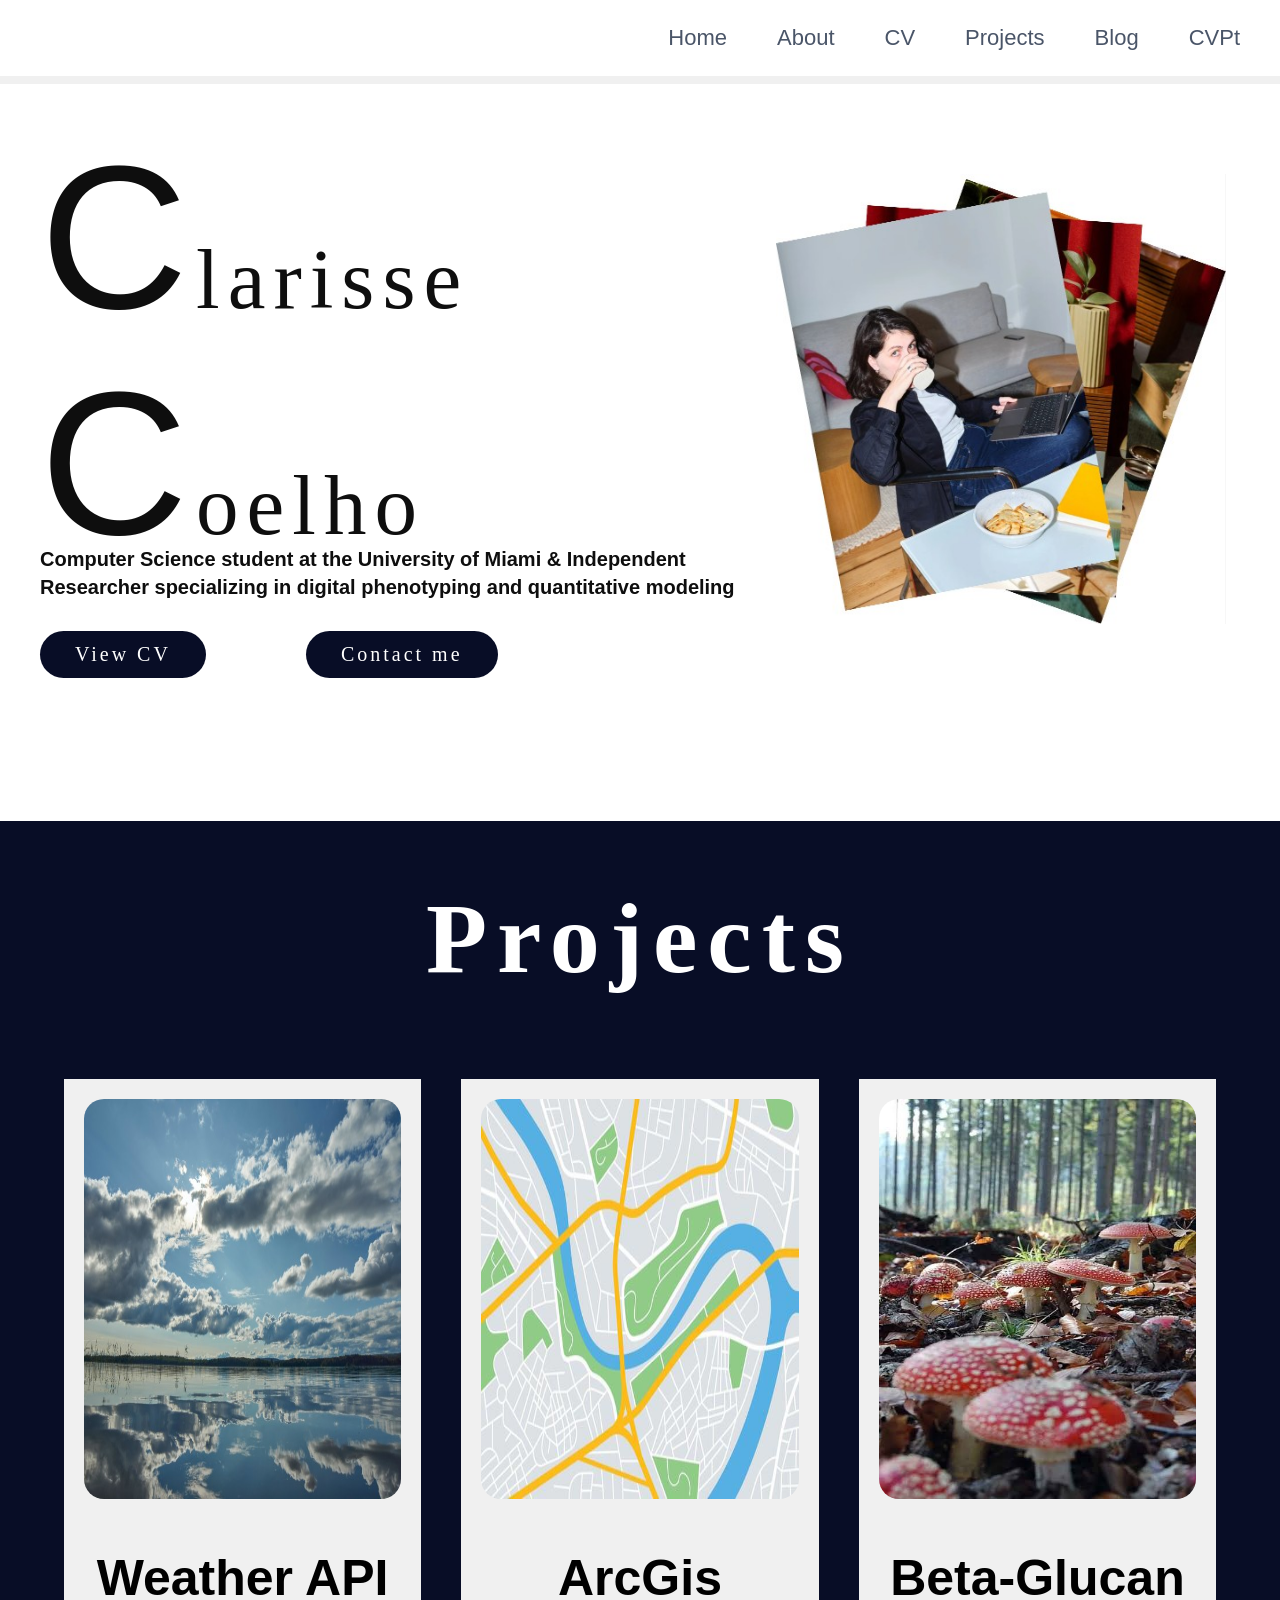
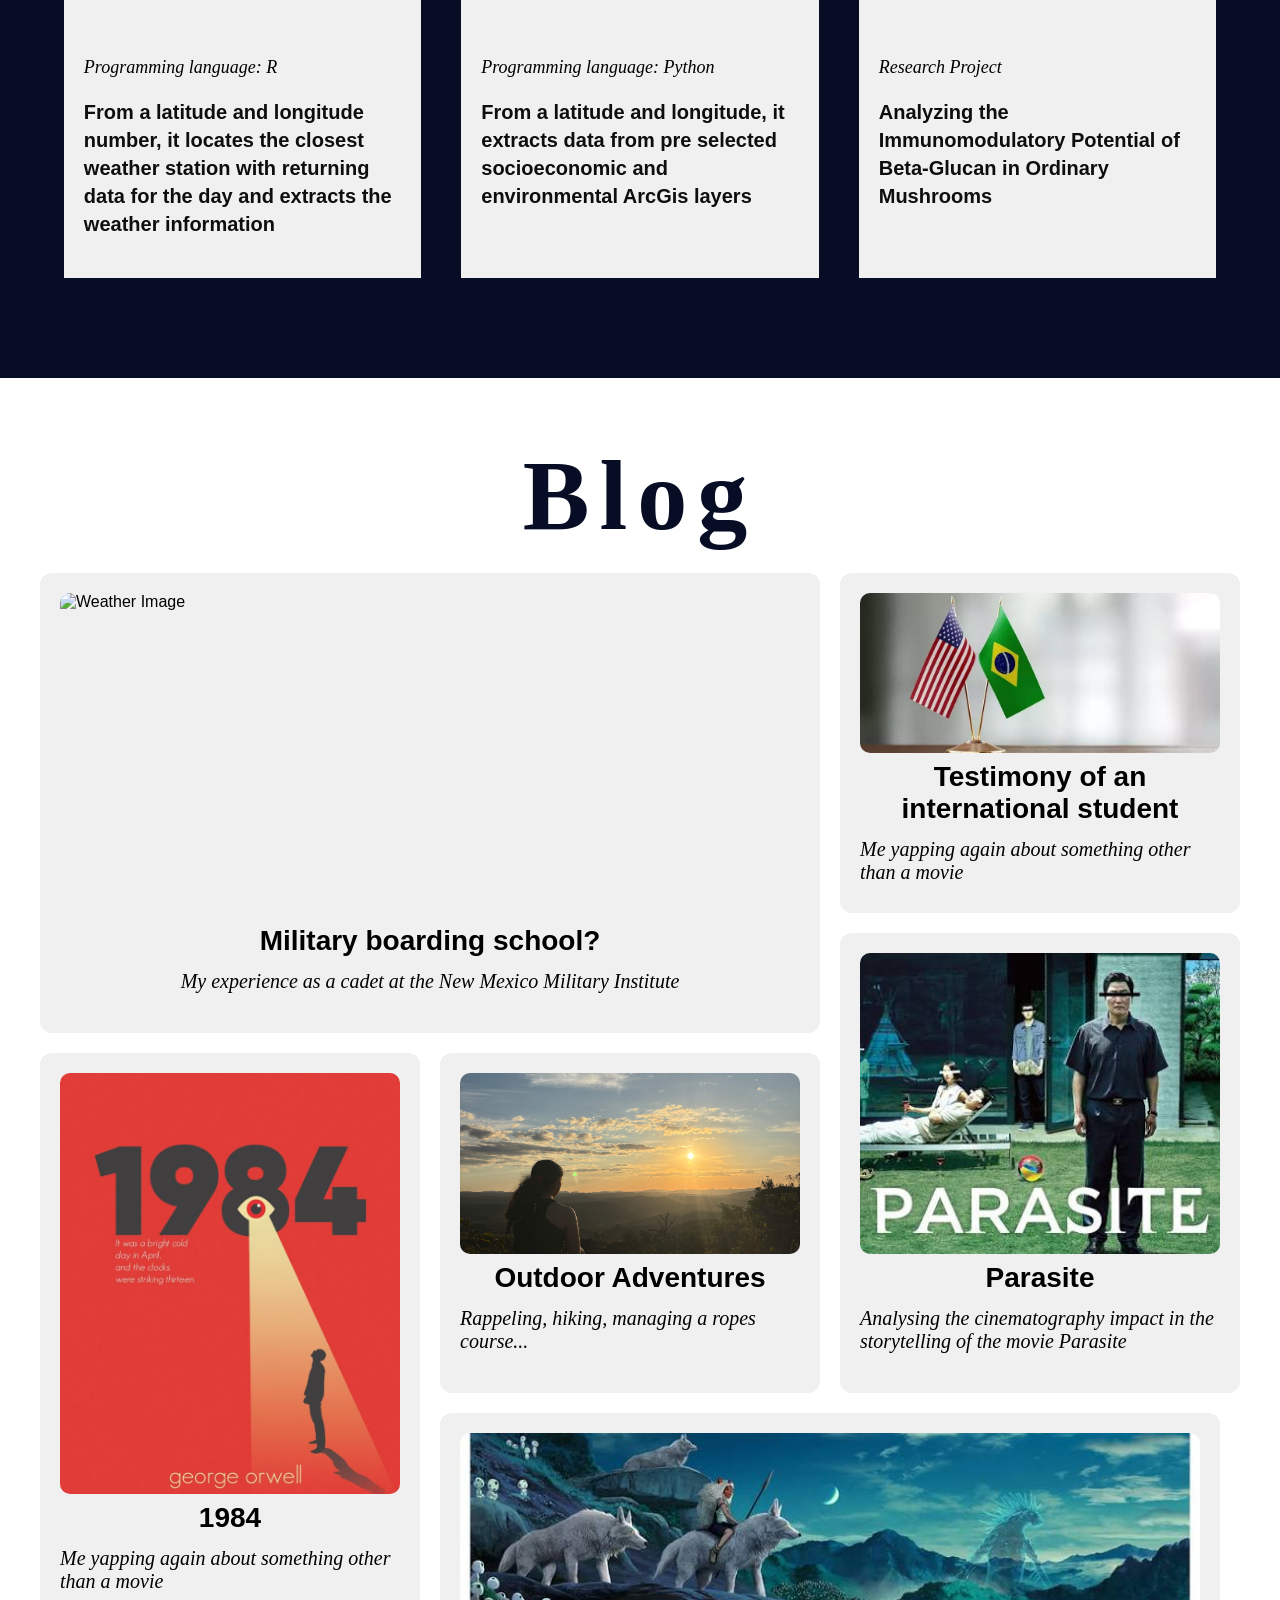
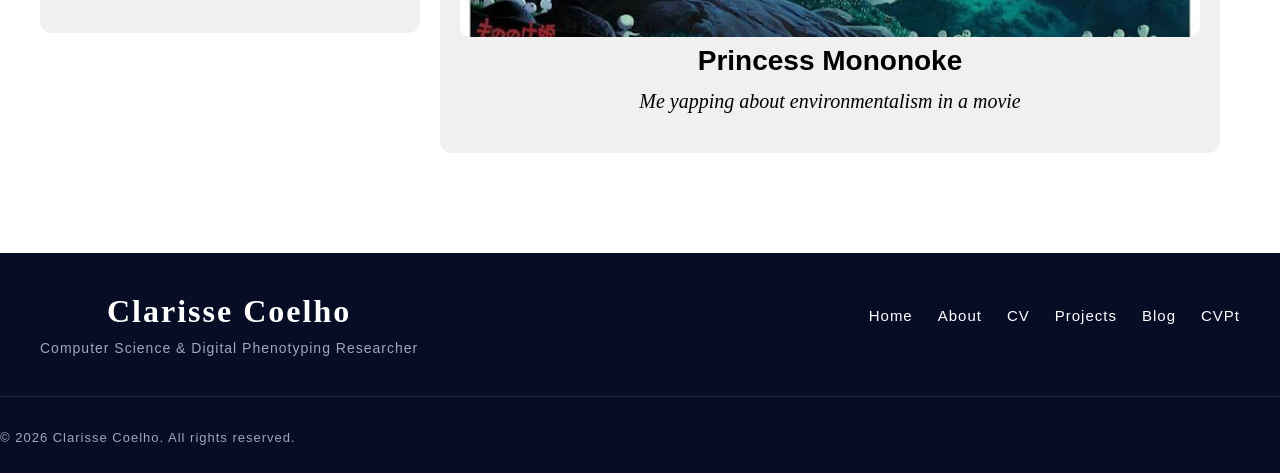
==== commit 75e0440b: "new changes" ====
--- a/index.html
+++ b/index.html
@@ -8,43 +8,156 @@
   </head>
 
   <body class="index-body">
-    <nav class="navbar">
-      <div class="nav-container">
-        <ul class="nav-links">
-          <li><a href="index.html">Home</a></li>
-          <li><a href="about.html">About</a></li>
-          <li><a href="cv.html">CV</a></li>
-          <li><a href="blog.html">Blog</a></li>
-          <li><a href="cvpt.html">CVPt</a></li>
-        </ul>
-      </div>
-    </nav>
+    <header>
+      <nav class="navbar">
+        <div class="nav-container">
+          <ul class="nav-links">
+            <li><a href="index.html">Home</a></li>
+            <li><a href="about.html">About</a></li>
+            <li><a href="cv.html">CV</a></li>
+            <li><a href="projects.html">Projects</a></li>
+            <li><a href="blog.html">Blog</a></li>
+            <li><a href="cvpt.html">CVPt</a></li>
 
-    <div class="resume-wrapper">
-      <main>
-        <div class="home-container">
-          <div class ="home-text">
+          </ul>
+        </div>
+      </nav>
+    </header>
+
+    <main>
+
+      <!-- SECTION 1: HERO -->
+      <section class="home-hero-section">
+        <div class="home-hero-container">
+          <div class="home-text">
             <h1 class="home-name">
-              <span class="sloop">C</span><span class="times">larisse</span>
-              <br>
-              <div id="home-coelho">
+              <span class="sloop">C</span><span class="times">larisse</span><br>
+              <span class="home-coelho">
                 <span class="sloop">C</span><span class="times">oelho</span>
-              </div>
-            </h1>            
-              <p class="home-hero">Computer Science student at the University of Miami & Independent Researcher specializing in digital phenotyping and quantitative modeling</p>
-            
+              </span>
+            </h1>      
+            <p class="home-hero">
+              Computer Science student at the University of Miami &amp; Independent Researcher specializing in digital phenotyping and quantitative modeling
+            </p>
             <div class="home-buttons">
               <a href="cv.html" class="button-pill">View CV</a>
               <a href="mailto:clarissealvares15@gmail.com" class="button-pill">Contact me</a>
             </div>
           </div>
-          <img src="Images/stackpictures.jpg" class="home-profilepicture" alt="Clarisse profile picture">
 
+          <div class="home-image-wrapper">
+            <img src="Images/stackpictures.jpg" class="home-profilepicture" alt="Clarisse profile picture">
+          </div>
+        </div>
+      </section>
+      
+      <!-- SECTION 2: PROJECTS DISPLAY -->
+
+
+      <section class="home-project-section">
+
+        <h1 class="home-white-title">Projects</h1>
+
+        <div class="projects-grid">
+          <div class="project-one">
+            <img src="Images/weather.jpg" class="project-picture" alt="Weather Image">
+            <p class="projects-title">Weather API</p>
+            <p class="projects-description">Programming language: R</p>
+            <p class="project-subtitle">From a latitude and longitude number, it locates the closest weather station with returning data for the day and extracts the weather information</p>
+          </div>
+
+          <div class="project-two">
+            <img src="Images/gps.jpg" class="project-picture" alt="Weather Image">
+            <p class="projects-title">ArcGis</p>
+            <p class="projects-description">Programming language: Python</p>
+            <p class="project-subtitle">From a latitude and longitude, it extracts data from pre selected socioeconomic and environmental ArcGis layers</p>
+
+          </div>
+          
+          <div class="project-three">
+            <img src="Images/mushrooms.jpg" class="project-picture" alt="Weather Image">
+            <p class="projects-title">Beta-Glucan</p>
+            <p class="projects-description">Research Project</p>
+            <p class="project-subtitle">Analyzing the Immunomodulatory Potential of Beta-Glucan in Ordinary Mushrooms</p>
+          </div>
+
+        </div> 
+      </section>
+
+      <!-- SECTION 3: Blog -->
+
+      <section class="home-blog-section">
+        <h1 class="home-blue-title">Blog</h1>
+
+        <div class="blog-grid">
+          <div class="blog-one">
+            <img src="Images/nmmi2.JPG" class="project-picture" alt="Weather Image">
+            <p class="blog-title">Military boarding school?</p>
+            <p class="blog-description">My experience as a cadet at the New Mexico Military Institute</p>
+          </div>
+
+          <div class="blog-two">
+            <img src="Images/outdoor.JPG" class="project-picture" alt="Weather Image">
+            <p class="blog-title">Outdoor Adventures</p>
+            <p class="blog-description">Rappeling, hiking, managing a ropes course...</p>
+
+          </div>
+          
+          <div class="blog-three">
+            <img src="Images/1984.jpg" class="project-picture" alt="Weather Image">
+            <p class="blog-title">1984</p>
+            <p class="blog-description">Me yapping again about something other than a movie</p>
+          </div>
+
+          <div class="blog-four">
+            <img src="Images/parasite.jpg" class="project-picture" alt="Weather Image">
+            <p class="blog-title">Parasite</p>
+            <p class="blog-description">Analysing the cinematography impact in the storytelling of the movie Parasite </p>
+          </div>
+
+          <div class="blog-five">
+            <img src="Images/mononoke.jpg " class="project-picture" alt="Weather Image">
+            <p class="blog-title">Princess Mononoke</p>
+            <p class="blog-description">Me yapping about environmentalism in a movie </p>
+          </div>
+
+          <div class="blog-six">
+            <img src="Images/international.jpg" class="project-picture" alt="Weather Image">
+            <p class="blog-title">Testimony of an international student</p>
+            <p class="blog-description">Me yapping again about something other than a movie</p>
+          </div>
+        </div> 
+
+
+      </section>
+
+
+
+    </main>
+
+    <footer>
+        <div class="footer-container">
+          <div class="footer-brand">
+            <h3>Clarisse Coelho</h3>
+            <p>Computer Science & Digital Phenotyping Researcher</p>
+          </div>
+
+            <ul class="footer-links">
+              <li><a href="index.html">Home</a></li>
+              <li><a href="about.html">About</a></li>
+              <li><a href="cv.html">CV</a></li>
+              <li><a href="projects.html">Projects</a></li>
+              <li><a href="blog.html">Blog</a></li>
+              <li><a href="cvpt.html">CVPt</a></li>
+            </ul>
         </div>
 
-      </main>
-      
+        
 
-    </div> <!--End of div resume-wrapper-->
+        <div class="footer-bottom">
+          <p>© 2026 Clarisse Coelho. All rights reserved.</p>
+        </div>
+    </footer>
+
   </body>
 </html>
--- a/style.css
+++ b/style.css
@@ -1,5 +1,7 @@
 
 @import url('https://fonts.cdnfonts.com/css/sloop');
+@import url('https://fonts.cdnfonts.com/css/perandory');
+
 
 
 /* ==========================================================================
@@ -9,11 +11,6 @@
 
 .navbar {
   padding: 20px 0;
-  position: fixed; 
-  top: 0;       
-  left: 0;     
-  right: 0;     
-  z-index: 1000; 
   border-bottom: 8px solid #f0f0f0; 
   background-color: #ffffff;
 }
@@ -38,11 +35,11 @@
 .nav-links a {
   color: #4a5568; 
   font-weight: 500;
-  text-decoration: none; /* Removed default underline completely */
+  text-decoration: none; 
   font-size: 22px;
   padding: 5px 0; 
   display: inline-block; 
-  position: relative; /* Crucial: Acts as the anchor for our custom underline */
+  position: relative; 
   
   /* Smoothly animates the text color and lift */
   transition: color 0.2s ease-in-out, transform 0.2s ease-in-out; 
@@ -56,7 +53,7 @@
   left: 50%;   /* Starts the line in the dead center */
   width: 0;    /* Hidden by default */
   height: 2px; /* Thickness of the underline */
-  background-color: #ffd500; /* Initial dark color for hover */
+  background-color: #f99339; /* Initial dark color for hover */
   
   /* The magic: moves the anchor to center so it expands Left and Right equally */
   transform: translateX(-50%); 
@@ -94,9 +91,9 @@
   background-size: cover;
   background: #ffffff;
   font-family: Inter, Helvetica, sans-serif;
-  max-width: 2300px;
-
-  margin-top: 100px;
+  max-width: 100%;
+  margin: 0;
+  
 }
 
 h3{
@@ -115,23 +112,24 @@
 */
 
 
-.home-container {
-  position: relative;
+.home-hero-section {
+  width: 100%;
+}
+
+.home-hero-container {
   max-width: 1200px;
   margin: 0 auto;
-  min-height: 550px;
-  padding: 40px 20px;
-}
+  display: grid;
+  grid-template-columns: 1.2fr 0.8fr; /* Text on left, image on right */
+  align-items: center;
+  gap: 40px;
+  padding: 40px 20px 60px 20px;
+}
+
 
 .home-text {
-  position: absolute;
-  left: 75px;
-  top: 45%;
-  transform: translateY(-50%);
-  max-width: 620px; /* hero to go right */
   display: flex;
   flex-direction: column;
-  z-index: 5;
 }
 
 .home-name {
@@ -142,6 +140,7 @@
   color: #0e0e0e;
   font-size: 85px;
   margin: 0;
+
 }
 
 .home-name .sloop {
@@ -151,8 +150,9 @@
 #home-coelho {
   display: inline-block;        
   position: relative;
+  text-align: right;
   top: -45px;       /* Safely moves Coelho UP closer to Clarisse */
-  left: 100px;      
+  left: 30px;
   margin: 0;        
 }
 
@@ -163,27 +163,22 @@
   font-weight: bold;
   line-height: 1.4;
   color: #0e0e0e;
-  margin-top: -75px;
+  margin-top: -30px;
   margin-bottom: 0;
 }
 
 /* Perfect alignment lock for the picture stack on the right */
 .home-profilepicture {
-  position: absolute;
-  right: 50px;
-  top: 41%;
-  transform: translateY(-50%);
-  width: 450px;
-  height: 450px;
-  object-fit: cover; 
-  z-index: 1;
+width: 100%; /* Fills its grid column naturally */
+  max-width: 450px;
+  height: auto;
+  object-fit: cover;
 }
 
 .home-buttons {
   display: flex;
   gap: 100px;      
   margin-top: 30px;  
-  margin-left: 40px; 
 }
 
 .button-pill {
@@ -192,9 +187,12 @@
   background-color: #080d26; 
   color: #ffffff;           
   text-decoration: none;     
-  font-family: 'Inter', Helvetica, sans-serif; 
-  font-size: 20px;          /* Tweaked to 20px for perfect internal button alignment */
-  font-weight: 300;         
+
+  font-family: 'Perandory', serif;
+  font-stretch: condensed;
+  letter-spacing: 3px;
+  font-size: 20px;          
+  
   padding: 12px 35px;        
   border-radius: 50px;       
   text-align: center;
@@ -204,6 +202,298 @@
 .button-pill:hover {
   background-color: #161d30; 
   transform: translateY(-2px); 
+}
+
+
+/* -----------------------------PROJECTS Section-------------------------*/
+
+.home-white-title{
+  color: #ffffff;
+  text-align: center;
+  padding-top: 60px;
+  font-family: 'Perandory', serif;
+  font-stretch: condensed;
+  font-size: 100px;
+  letter-spacing: 10px;
+  
+}
+
+.home-project-section {
+  width: 100%;
+  background-color: #080d26;
+}
+
+.projects-grid{  
+  display: grid;
+  grid-template-columns: 0.1fr 1.5fr 1.5fr 1.5fr 0.1fr; 
+  grid-auto-rows: minmax(100px, auto);  
+  column-gap: 40px;
+  grid-auto-rows: minmax(100px, auto);
+  padding-bottom: 100px; /* breathing room bottom */
+}
+
+.project-picture{
+  width: 100%;               
+  height: 400px;      
+  border-radius: 20px;   
+  display: block;
+}
+
+
+/*    Here are the grids    */
+
+.projects-title{
+  text-align: center;
+  font-family: Inter, Helvetica, sans-serif;
+  font-size: 50px;
+  font-weight: bold;
+}
+
+.projects-description{
+  font-style: italic;
+  font-family: 'Times New Roman', Times, serif;
+  font-size: 18px;
+
+}
+
+.project-subtitle{
+
+  font-family: Inter, Helvetica, sans-serif;
+  font-size: 20px;
+  font-weight: bold;
+  line-height: 1.4;
+  color: #0e0e0e;
+
+
+}
+
+.project-one{
+  background-color: #f0f0f0;
+  padding: 20px;
+  align-items: center;
+
+  grid-column: 2;
+  grid-row: 1/7;
+}
+
+.project-two{
+  background-color: #f0f0f0;
+  padding: 20px;
+  align-items: center;
+
+  grid-column: 3;
+  grid-row: 1/7;
+}
+
+.project-three{
+  background-color: #f0f0f0;
+  padding: 20px;
+  align-items: center;
+
+  grid-column: 4;
+  grid-row: 1/7;
+}
+
+
+/* -----------------------------Home Blog Section-------------------------*/
+
+.home-blog-section {
+  width: 100%;
+  background-color: #ffffff;
+}
+
+.home-blue-title{
+  color: #080d26;
+  background-color: #ffffff;
+  text-align: center;
+  padding-top: 60px;
+  font-family: 'Perandory', serif;
+  font-stretch: condensed;
+  font-size: 100px;
+  letter-spacing: 10px;
+  margin: 0;             /* Removes browser default h1 margin */
+  padding-top: 60px;     
+  padding-bottom: 20px;    
+}
+
+
+.blog-grid{  
+  display: grid;
+  grid-template-columns: repeat(6, 1fr); 
+  grid-template-rows:repeat(8, 100px); 
+  gap:20px;
+  grid-auto-rows: minmax(50px, 100px);  
+  grid-auto-rows: minmax(50px, 100px);
+
+  padding-bottom: 100px; /* breathing room bottom */
+  margin-left: 40px;
+  margin-right: 40px;
+}
+
+.blog-grid > div {
+  background-color: #f0f0f0;
+  padding: 20px;
+  border-radius: 12px;
+  display: flex;
+  flex-direction: column;
+
+  transition: transform 0.3s ease, box-shadow 0.3s ease, background-color 0.3s ease;
+  cursor: pointer;
+  overflow: hidden;
+}
+
+.blog-grid .project-picture {
+  width: 100%;
+  height: 100%;             
+  min-height: 160px;       
+  object-fit: cover;
+  border-radius: 10px;
+  display: block;
+
+  transition: transform 0.4s ease;
+}
+
+.blog-grid > div:hover {
+  transform: translateY(-8px);
+  box-shadow: 0 12px 24px rgba(8, 13, 38, 0.15); 
+}
+
+.blog-grid > div:hover .project-picture {
+  transform: scale(1.05); /*ZOOM IN WHEN HOVER*/
+}
+
+/*    Here are the BLOG grids    */
+
+.blog-title{
+  text-align: center;
+  font-family: Inter, Helvetica, sans-serif;
+  font-size: 28px;
+  font-weight: bold;
+  margin-top: 8px;
+}
+
+.blog-description{
+  font-style: italic;
+  font-family: 'Times New Roman', Times, serif;
+  font-size: 20px;
+  margin-top: -15px;
+
+}
+
+.blog-one{
+  background-color: #f0f0f0;
+  align-items: center;
+
+  grid-column: 1/5;
+  grid-row: 1/5;
+}
+
+.blog-two{
+  background-color: #f0f0f0;
+  align-items: center;
+
+  grid-column: 3/5;
+  grid-row: 5/8;
+}
+
+.blog-three{
+  background-color: #f0f0f0;
+  align-items: center;
+
+  grid-column: 1/3;
+  grid-row: 5/10;
+}
+
+.blog-four{
+  background-color: #f0f0f0;
+  align-items: center;
+
+  grid-column: 5/8;
+  grid-row: 4/8;
+}
+.blog-five{
+  background-color: #f0f0f0;
+  align-items: center;
+
+  grid-column: 3/7;
+  grid-row: 8/11;
+}
+.blog-six{
+  background-color: #f0f0f0;
+  align-items: center;
+  grid-column: 5/8;
+  grid-row:1/4;
+}
+
+
+/* -----------------------------Footer Section-------------------------*/
+
+footer{
+  width: 100%;
+  background-color: #080d26; 
+  color: #ffffff;
+  text-align: center;
+  padding-top: 40px;  
+  padding-bottom: 15px;
+  font-family: Inter, Helvetica, sans-serif;
+  font-size: 14px;
+  letter-spacing: 1px;
+}
+
+
+.footer-container {
+  max-width: 1200px;
+  margin: 0 auto;
+  padding: 0 40px;
+  display: flex;
+  justify-content: space-between;
+  align-items: flex-start;
+  flex-wrap: wrap;
+  gap: 30px;
+}
+
+.footer-brand h3 {
+  font-family: 'Perandory', serif;
+  font-size: 32px;
+  letter-spacing: 2px;
+  margin: 0 0 10px 0;
+}
+
+.footer-brand p {
+  color: #a0a5c0;
+  margin: 0;
+  font-size: 14px;
+}
+
+/* Links */
+.footer-links {
+  display: flex;
+  gap: 25px;
+  flex-wrap: wrap;
+  list-style: none; 
+
+
+}
+
+.footer-links a {
+  color: #ffffff;
+  text-decoration: none;
+  font-size: 15px;
+  transition: color 0.2s ease;
+}
+
+.footer-links a:hover {
+  color: #8a99e6; 
+}
+
+/* Bottom copyright bar */
+.footer-bottom {
+  border-top: 1px solid rgba(255, 255, 255, 0.1); /*  divider line */
+  margin-top: 40px;
+  padding-top: 20px;
+  text-align: center;
+  color: #a0a5c0;
+  font-size: 13px;
 }
 
 /* ==========================================================================
